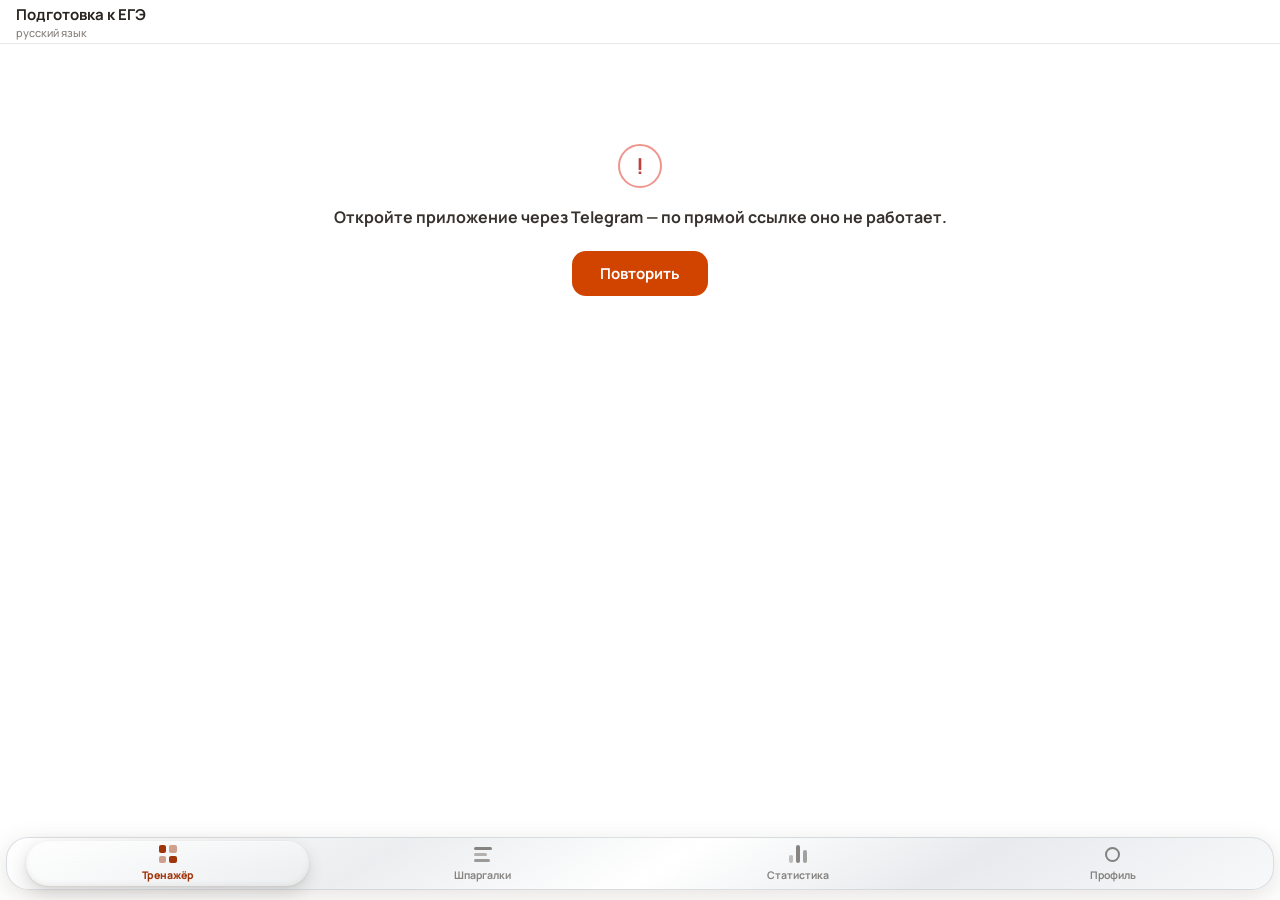
==== static/index.html @ 5a368835 "Капля: преломление картой смещения из liquid-glass Ядро из shuding/liquid-glass: на canvas считается" ====
<!DOCTYPE html>
<html lang="ru">
<head>
  <meta charset="utf-8">
  <meta name="viewport" content="width=device-width, initial-scale=1, viewport-fit=cover, maximum-scale=1, user-scalable=no">
  <meta name="color-scheme" content="light">
  <title>Тренажёр ЕГЭ</title>
  <!-- Пути к статике только абсолютные: относительные Telegram запросит от корня
       и получит 404, приложение молча не запустится (playbook 5.1). -->
  <link rel="stylesheet" href="/static/fonts/manrope.css">
  <link rel="stylesheet" href="/static/app.css">
  <!-- SDK берём у Telegram, чтобы получать обновления, но держим локальную копию:
       без него Mini App не запустится вообще (playbook 5.2 про сторонние CDN). -->
  <script src="https://telegram.org/js/telegram-web-app.js"></script>
  <script>
    if (!window.Telegram || !window.Telegram.WebApp) {
      document.write('<scr' + 'ipt src="/static/telegram-web-app.js"><\/scr' + 'ipt>');
    }
  </script>
</head>
<body>
  <!-- Сплэш — состояние по умолчанию. Экран выбирается только после ответа сервера,
       чтобы зарегистрированному пользователю не мигал не тот раздел (playbook 5.5). -->
  <div id="splash" class="splash">
    <div class="splash__dot"></div>
    <div class="splash__dot"></div>
    <div class="splash__dot"></div>
  </div>

  <div id="app" class="app" hidden>
    <header id="header" class="header">
      <button id="back" class="header__back" type="button" aria-label="Назад" hidden>←</button>
      <div class="header__titles">
        <div id="header-title" class="header__title">Подготовка к ЕГЭ</div>
        <div id="header-sub" class="header__sub">русский язык</div>
      </div>
    </header>

    <main id="screen" class="screen"></main>

    <nav id="tabbar" class="tabbar">
      <!-- Капсула активного раздела. Переезжает по --tab, а не перерисовывается:
           анимируется только transform, иначе на слабых телефонах дёргается. -->
      <!-- Внутри капли — слой преломления: на нём SVG-фильтр из app.js,
           который гнёт фон по краям капли. Отдельным слоем намеренно: где
           движок такой фильтр не поддержит, слой просто ничего не сделает,
           а размытие кромки останется. -->
      <div class="tabbar__pill" aria-hidden="true">
        <i><span class="tabbar__refract"></span></i>
      </div>
      <button class="tab" type="button" data-tab="trainer">
        <span class="tab__icon tab__icon--grid"><i></i><i></i><i></i><i></i></span>
        <span class="tab__label">Тренажёр</span>
      </button>
      <button class="tab" type="button" data-tab="cheats">
        <span class="tab__icon tab__icon--book"><i></i><i></i><i></i></span>
        <span class="tab__label">Шпаргалки</span>
      </button>
      <button class="tab" type="button" data-tab="stats">
        <span class="tab__icon tab__icon--bars"><i></i><i></i><i></i></span>
        <span class="tab__label">Статистика</span>
      </button>
      <button class="tab" type="button" data-tab="profile">
        <span class="tab__icon tab__icon--user"><i></i></span>
        <span class="tab__label">Профиль</span>
      </button>
    </nav>
  </div>

  <div id="dialog-root"></div>
  <div id="toast" class="toast" hidden></div>

  <script src="/static/app.js"></script>
</body>
</html>
---- static/fonts/manrope.css ----
@font-face {
  font-family: 'Manrope';
  font-style: normal;
  font-weight: 200 800;
  font-display: swap;
  src: url(/static/fonts/manrope-cyrillic-ext.woff2) format('woff2');
  unicode-range: U+0460-052F, U+1C80-1C8A, U+20B4, U+2DE0-2DFF, U+A640-A69F, U+FE2E-FE2F;
}
@font-face {
  font-family: 'Manrope';
  font-style: normal;
  font-weight: 200 800;
  font-display: swap;
  src: url(/static/fonts/manrope-cyrillic.woff2) format('woff2');
  unicode-range: U+0301, U+0400-045F, U+0490-0491, U+04B0-04B1, U+2116;
}
@font-face {
  font-family: 'Manrope';
  font-style: normal;
  font-weight: 200 800;
  font-display: swap;
  src: url(/static/fonts/manrope-latin-ext.woff2) format('woff2');
  unicode-range: U+0100-02BA, U+02BD-02C5, U+02C7-02CC, U+02CE-02D7, U+02DD-02FF, U+0304, U+0308, U+0329, U+1D00-1DBF, U+1E00-1E9F, U+1EF2-1EFF, U+2020, U+20A0-20AB, U+20AD-20C0, U+2113, U+2C60-2C7F, U+A720-A7FF;
}
@font-face {
  font-family: 'Manrope';
  font-style: normal;
  font-weight: 200 800;
  font-display: swap;
  src: url(/static/fonts/manrope-latin.woff2) format('woff2');
  unicode-range: U+0000-00FF, U+0131, U+0152-0153, U+02BB-02BC, U+02C6, U+02DA, U+02DC, U+0304, U+0308, U+0329, U+2000-206F, U+20AC, U+2122, U+2191, U+2193, U+2212, U+2215, U+FEFF, U+FFFD;
}
---- static/app.css ----
/* Оформление Mini App — дизайн-система продукта v1.0.

   Источник: «дизайн-система/Дизайн-система.dc.html». Правило оттуда, которое
   важнее остальных: в интерфейсе не должно быть ни одного цвета вне токенов.
   Новый цвет сначала появляется токеном во всех темах, потом в компоненте.

   Тем три: светлая, тёмная и оранжевая. Работает пока только светлая — тема
   ставилась бы атрибутом data-theme на <html>, а его никто не ставит, поэтому
   блоки [data-theme="dark"] и [data-theme="orange"] лежат готовыми и не влияют
   ни на что. Включать их — отдельная задача: понадобится переключатель в
   профиле и чтение Telegram.WebApp.colorScheme. */

:root,
[data-theme="light"] {
  --page: #fff;
  --surface: #fff;
  --surface-2: oklch(0.97 0.006 60);
  --surface-3: oklch(0.95 0.010 60);
  --border: oklch(0.90 0.008 60);
  --border-soft: oklch(0.93 0.006 60);
  --track: oklch(0.92 0.008 60);

  --ink-strong: oklch(0.22 0.010 60);
  --ink: oklch(0.26 0.010 60);
  --ink-soft: oklch(0.32 0.010 60);
  --ink-dim: oklch(0.40 0.010 60);
  --muted: oklch(0.60 0.010 60);
  --faint: oklch(0.75 0.010 60);

  --accent: oklch(0.58 0.19 41);
  --accent-on: #fff;
  --accent-ink: oklch(0.48 0.15 38);
  --accent-bg: oklch(0.97 0.03 45);
  --accent-border: oklch(0.88 0.07 45);

  --green: oklch(0.52 0.12 150);
  --green-bg: oklch(0.97 0.02 150);
  --green-border: oklch(0.72 0.09 150);
  --green-ink: oklch(0.36 0.07 150);

  --red: oklch(0.55 0.16 25);
  --red-bg: oklch(0.97 0.02 25);
  --red-border: oklch(0.76 0.11 25);
  --red-ink: oklch(0.42 0.09 25);

  --amber: oklch(0.66 0.14 75);
  --amber-bg: oklch(0.97 0.03 80);
  --amber-ink: oklch(0.46 0.10 70);

  --grad-accent: linear-gradient(155deg, oklch(0.68 0.19 55) 0%, oklch(0.56 0.20 38) 55%, oklch(0.46 0.17 30) 100%);
  --grad-spectrum: linear-gradient(100deg, oklch(0.72 0.20 45) 0%, oklch(0.65 0.24 20) 38%, oklch(0.58 0.27 345) 66%, oklch(0.52 0.29 300) 100%);
  --grad-spectrum-ring: conic-gradient(from 210deg, oklch(0.72 0.20 45), oklch(0.65 0.24 20), oklch(0.58 0.27 345), oklch(0.52 0.29 300), oklch(0.72 0.20 45));
  --chrome-panel: linear-gradient(150deg, oklch(1 0 0 / 0.70) 0%, oklch(0.88 0.008 250 / 0.45) 30%, oklch(1 0 0 / 0.78) 52%, oklch(0.84 0.012 250 / 0.40) 74%, oklch(0.97 0.004 250 / 0.65) 100%);
  --chrome-panel-border: oklch(0.82 0.010 250 / 0.55);

  --glass-bg: oklch(1 0 0 / 0.55);
  --glass-border: oklch(1 0 0 / 0.65);
  --glass-blur: blur(20px) saturate(1.6);
  --glass-hi: linear-gradient(180deg, oklch(1 0 0 / 0.75), oklch(1 0 0 / 0) 60%);

  /* Подложка плашки меню. Размытия у неё нет (оно убивает фильтр кромки у
     капсулы), поэтому читаемость держится на плотности: сквозь плашку контент
     чувствуется, но не мешает подписям. */
  --plate-veil: oklch(1 0 0 / 0.72);

  --shadow-card: 0 1px 2px oklch(0.4 0.02 60 / 0.05);
  --shadow-lift: 0 8px 28px oklch(0.35 0.03 45 / 0.12);
  --shadow-glass: 0 6px 24px oklch(0.35 0.03 45 / 0.14);
  --overlay: oklch(0.24 0.02 45 / 0.38);

  /* Кольцо этапов карточки: 8 часов -> 24 часа -> выучено. Оранжевый — путь,
     жёлтый — ожидание, зелёный — закрыто. Своих цветов у кольца нет, берёт
     семантические: рядом на телефоне похожие оттенки сливаются, поэтому этапы
     разведены и по тону, и по светлоте. Читаются из app.js. */
  --ring-track: var(--track);
  --ring-8: var(--accent);
  --ring-24: var(--amber);
  --ring-done: var(--green);

  /* Тоже читаются из app.js — там, где цвет вердикта ставится в разметке. */
  --green-strong: var(--green-ink);
  --red-strong: var(--red-ink);

  --radius-card: 18px;
  --radius: 14px;
  --radius-sm: 12px;
  --pad: 16px;

  --safe-bottom: env(safe-area-inset-bottom, 0px);
}

[data-theme="dark"] {
  --page: oklch(0.17 0.008 60);
  --surface: oklch(0.21 0.009 60);
  --surface-2: oklch(0.25 0.010 60);
  --surface-3: oklch(0.29 0.012 60);
  --border: oklch(0.33 0.012 60);
  --border-soft: oklch(0.28 0.010 60);
  --track: oklch(0.31 0.012 60);

  --ink-strong: oklch(0.98 0.004 60);
  --ink: oklch(0.94 0.005 60);
  --ink-soft: oklch(0.89 0.006 60);
  --ink-dim: oklch(0.83 0.008 60);
  --muted: oklch(0.68 0.010 60);
  --faint: oklch(0.52 0.010 60);

  --accent: oklch(0.70 0.18 48);
  --accent-on: oklch(0.20 0.05 35);
  --accent-ink: oklch(0.78 0.14 55);
  --accent-bg: oklch(0.28 0.06 40);
  --accent-border: oklch(0.42 0.10 42);

  --green: oklch(0.72 0.15 150);
  --green-bg: oklch(0.27 0.05 150);
  --green-border: oklch(0.45 0.10 150);
  --green-ink: oklch(0.85 0.11 150);

  --red: oklch(0.68 0.17 25);
  --red-bg: oklch(0.28 0.06 25);
  --red-border: oklch(0.45 0.12 25);
  --red-ink: oklch(0.86 0.09 25);

  --amber: oklch(0.78 0.14 80);
  --amber-bg: oklch(0.30 0.06 75);
  --amber-ink: oklch(0.88 0.11 80);

  --chrome-panel: linear-gradient(150deg, oklch(0.44 0.010 250 / 0.55) 0%, oklch(0.28 0.008 250 / 0.50) 30%, oklch(0.50 0.010 250 / 0.55) 52%, oklch(0.26 0.008 250 / 0.50) 74%, oklch(0.40 0.010 250 / 0.55) 100%);
  --chrome-panel-border: oklch(1 0 0 / 0.13);

  --glass-bg: oklch(0.30 0.012 60 / 0.55);
  --glass-border: oklch(1 0 0 / 0.16);
  --glass-hi: linear-gradient(180deg, oklch(1 0 0 / 0.14), oklch(1 0 0 / 0) 60%);

  --plate-veil: oklch(0.21 0.009 60 / 0.74);

  --shadow-card: 0 1px 2px oklch(0 0 0 / 0.4);
  --shadow-lift: 0 10px 32px oklch(0 0 0 / 0.5);
  --shadow-glass: 0 8px 28px oklch(0 0 0 / 0.45);
  --overlay: oklch(0.10 0.01 45 / 0.6);
}

[data-theme="orange"] {
  --page: oklch(0.55 0.20 38);
  --surface: oklch(1 0 0 / 0.13);
  --surface-2: oklch(1 0 0 / 0.09);
  --surface-3: oklch(1 0 0 / 0.18);
  --border: oklch(1 0 0 / 0.26);
  --border-soft: oklch(1 0 0 / 0.18);
  --track: oklch(1 0 0 / 0.22);

  --ink-strong: #fff;
  --ink: oklch(0.98 0.01 45);
  --ink-soft: oklch(0.96 0.015 45);
  --ink-dim: oklch(0.94 0.02 45);
  --muted: oklch(0.88 0.03 45);
  --faint: oklch(0.80 0.05 45);

  --accent: #fff;
  --accent-on: oklch(0.47 0.18 34);
  --accent-ink: #fff;
  --accent-bg: oklch(1 0 0 / 0.16);
  --accent-border: oklch(1 0 0 / 0.40);

  --green: oklch(0.90 0.14 150);
  --green-bg: oklch(0.55 0.12 150 / 0.35);
  --green-border: oklch(0.85 0.12 150 / 0.6);
  --green-ink: oklch(0.96 0.08 150);

  --red: oklch(0.94 0.06 20);
  --red-bg: oklch(0.30 0.10 25 / 0.35);
  --red-border: oklch(0.90 0.06 20 / 0.55);
  --red-ink: #fff;

  --amber: oklch(0.93 0.13 90);
  --amber-bg: oklch(0.75 0.14 85 / 0.28);
  --amber-ink: oklch(0.98 0.06 90);

  --chrome-panel: linear-gradient(150deg, oklch(1 0 0 / 0.32) 0%, oklch(1 0 0 / 0.12) 30%, oklch(1 0 0 / 0.36) 52%, oklch(1 0 0 / 0.10) 74%, oklch(1 0 0 / 0.26) 100%);
  --chrome-panel-border: oklch(1 0 0 / 0.36);

  --glass-bg: oklch(1 0 0 / 0.18);
  --glass-border: oklch(1 0 0 / 0.34);
  --glass-hi: linear-gradient(180deg, oklch(1 0 0 / 0.30), oklch(1 0 0 / 0) 60%);

  --plate-veil: oklch(0.55 0.20 38 / 0.62);

  --shadow-card: none;
  --shadow-lift: 0 14px 40px oklch(0.30 0.12 30 / 0.35);
  --shadow-glass: 0 10px 32px oklch(0.30 0.12 30 / 0.28);
  --overlay: oklch(0.30 0.12 30 / 0.5);
}

* { box-sizing: border-box; }

html, body {
  margin: 0;
  padding: 0;
  height: 100%;
  background: var(--page);
  color: var(--ink);
  font-family: Manrope, -apple-system, BlinkMacSystemFont, "SF Pro Text", system-ui, sans-serif;
  -webkit-font-smoothing: antialiased;
  -webkit-tap-highlight-color: transparent;
  overscroll-behavior-y: none;
  transition: background 0.25s ease, color 0.25s ease;
}

button {
  font: inherit;
  color: inherit;
  border: none;
  background: none;
  padding: 0;
  cursor: pointer;
}

/* Атрибут hidden проставляется из app.js — им прячутся таббар на анкете и сам
   app до ответа сервера. Без этой строки он не работает: у .app и .tabbar
   объявлен display, а авторский display перебивает [hidden] из стилей браузера. */
[hidden] { display: none !important; }

/* --- материалы --------------------------------------------------------- */
/* Стекло — плавающие слои: таббар, кнопка на цветном фоне. Не больше двух
   стеклянных слоёв на экране, и никогда под текстом задания. */
.glass {
  background: var(--glass-bg);
  backdrop-filter: var(--glass-blur);
  -webkit-backdrop-filter: var(--glass-blur);
  border: 1px solid var(--glass-border);
  box-shadow: var(--shadow-glass);
}

/* Хром-стекло — материал информационных панелей: итоги, плитки статистики.
   Только показ данных: кнопки, строки списков и поля ввода остаются плотными. */
.panel {
  background: var(--chrome-panel);
  border: 1px solid var(--chrome-panel-border);
  backdrop-filter: var(--glass-blur);
  -webkit-backdrop-filter: var(--glass-blur);
}

/* Без backdrop-filter слой становится плотным, иначе текст ляжет на прозрачное. */
@supports not (backdrop-filter: blur(1px)) {
  .glass { background: var(--surface); border-color: var(--border); }
  .panel { background: var(--surface-2); border-color: var(--border); }
}

/* Спектральный градиент по тексту. В семантике не участвует: он не может
   значить «верно», «ошибка» или «пора повторять». */
.grad-text {
  background-image: var(--grad-spectrum);
  -webkit-background-clip: text;
  background-clip: text;
  color: transparent;
}

/* --- сплэш ------------------------------------------------------------- */
.splash {
  position: fixed;
  inset: 0;
  display: flex;
  align-items: center;
  justify-content: center;
  gap: 7px;
  background: var(--page);
  z-index: 50;
}
.splash__dot {
  width: 9px;
  height: 9px;
  border-radius: 50%;
  background: var(--track);
  animation: pulse 1.1s ease-in-out infinite;
}
.splash__dot:nth-child(2) { animation-delay: 0.15s; }
.splash__dot:nth-child(3) { animation-delay: 0.3s; }

@keyframes pulse {
  0%, 100% { opacity: 0.4; transform: scale(0.85); }
  50% { opacity: 1; transform: scale(1); }
}

/* --- каркас ------------------------------------------------------------ */
.app {
  display: flex;
  flex-direction: column;
  min-height: 100%;
  height: 100%;
}

.header {
  flex: none;
  height: 44px;
  display: flex;
  align-items: center;
  gap: 12px;
  padding: 0 var(--pad);
  border-bottom: 1px solid var(--border-soft);
  background: var(--page);
}
.header__back {
  width: 30px;
  height: 30px;
  margin-left: -6px;
  display: flex;
  align-items: center;
  justify-content: center;
  font-size: 20px;
  font-weight: 500;
  line-height: 1;
  color: var(--accent-ink);
}
.header__titles { flex: 1; min-width: 0; }
.header__title {
  font-size: 15px;
  font-weight: 700;
  color: var(--ink);
  white-space: nowrap;
  overflow: hidden;
  text-overflow: ellipsis;
}
.header__sub {
  font-size: 11px;
  font-weight: 500;
  color: var(--muted);
}

.screen {
  flex: 1;
  min-height: 0;
  overflow-y: auto;
  -webkit-overflow-scrolling: touch;
  /* Под плашкой меню: она плавает поверх контента, иначе размывать ей нечего.
     Высота плашки около 55, плюс её отступ снизу и запас, чтобы последняя
     строка экрана не оказывалась прижатой к ней вплотную. */
  padding-bottom: calc(82px + var(--safe-bottom));
}
.screen::-webkit-scrollbar { width: 0; height: 0; }

.page { padding: 22px var(--pad) 28px; }

/* Таббар — отдельная плавающая плашка, а не полоса во всю ширину. Материал
   хромовый и полупрозрачный: сквозь него проезжает контент, поэтому под ним
   есть что размывать. Активный раздел отмечает не цвет иконки, а стеклянная
   капсула: при переключении она переезжает, а не появляется заново.
   Анимируем только transform — left и width на слабых телефонах дёргаются. */
.tabbar {
  position: fixed;
  left: 6px;
  right: 6px;
  bottom: calc(10px + var(--safe-bottom));
  z-index: 30;
  display: flex;
  /* Поля крошечные: капсула должна сидеть в плашке впритык, без воздуха по краям. */
  padding: 3px;
  border-radius: 22px;
  /* Хром из дизайн-системы: его собственная прозрачность и есть те самые
     «примерно 50%», отдельного токена под это заводить не нужно.
     Размытия у плашки нет намеренно: элемент с backdrop-filter создаёт
     «корень фона», и вложенный фильтр у капсулы перестаёт работать — а
     кромка капсулы держится именно на нём. */
  background-color: var(--plate-veil);
  background-image: var(--chrome-panel);
  border: 1px solid var(--chrome-panel-border);
  box-shadow: var(--shadow-glass);
  /* Капсулу таскают пальцем — браузерные жесты на плашке только мешают. */
  touch-action: none;
}
.tabbar__pill {
  position: absolute;
  top: 3px;
  bottom: 3px;
  left: 3px;
  width: calc((100% - 6px) / 4);   /* ширина плашки минус её поля, на 4 раздела */
  /* Боковые поля задают пропорцию капсулы: без них она вытягивалась в полоску
     6:3, с ними выходит около 4:3. По высоте она и так впритык к плашке. */
  padding: 0 16px;
  pointer-events: none;
  transform: translateX(calc(var(--tab, 0) * 100%));
  transition: transform 460ms cubic-bezier(0.32, 0.72, 0, 1);
}
/* Капля. Заливки почти нет намеренно: капсула должна показывать то, что под
   ней, иначе на белой странице получается просто белая плашка. Объём даёт
   светотень — яркая кромка сверху, тёмная снизу и падающая тень. */
.tabbar__pill > i {
  position: relative;
  display: block;
  width: 100%;
  height: 100%;
  border-radius: 999px;
  /* Обрезаем линзу по форме капли: смещение тянет пиксели за край, и без
     обрезки они вылезали бы наружу. */
  overflow: hidden;
  /* Ни рамки, ни белой линии по верху: контур выдавал каплю за плашку и
     особенно резал глаз, когда она вырастает. Объём держится на одной
     светотени — мягкий свет сверху, тень снизу и падающая тень. */
  background: linear-gradient(180deg, oklch(1 0 0 / 0.30) 0%, oklch(1 0 0 / 0) 60%);
  border: none;
  box-shadow:
    0 6px 16px oklch(0.35 0.03 45 / 0.18),
    0 1px 3px oklch(0.35 0.03 45 / 0.10),
    inset 0 1px 2px oklch(1 0 0 / 0.6),
    inset 0 -2px 5px oklch(0.35 0.03 45 / 0.07);
  transition: transform 240ms ease, box-shadow 240ms ease;
}

/* Палец лёг на капсулу — она вырастает и поднимается НАД подписями. Это
   принципиально: backdrop-filter размывает только то, что нарисовано за
   элементом, а иконки и надписи разделов рисуются поверх капсулы. Пока она
   лежит под ними, размывать ей нечего. */
.tabbar.is-holding .tabbar__pill {
  z-index: 2;
  /* Увеличение живёт на самой капле, а не на её стекле: так вместе с ней
     растёт и линза внутри, и содержимое линзы оказывается увеличенным —
     точка под центром капли остаётся на месте, потому что масштаб идёт
     от центра. */
  transform: translateX(calc(var(--tab, 0) * 100%)) scale(1.55);
}
.tabbar.is-holding .tabbar__pill > i {
  background: linear-gradient(180deg, oklch(1 0 0 / 0.34) 0%, oklch(1 0 0 / 0.06) 60%);
  /* Расслоение цвета по краям: тёплая подсветка с одной стороны, холодная с
     другой. Это не радуга по контуру, а дисперсия, как в стекле. */
  box-shadow:
    0 12px 26px oklch(0.35 0.03 45 / 0.22),
    inset 0 1px 2px oklch(1 0 0 / 0.7),
    inset 3px 0 5px -1px oklch(0.72 0.20 45 / 0.30),
    inset -3px 0 5px -1px oklch(0.58 0.27 300 / 0.26),
    inset 0 -3px 6px oklch(0.35 0.03 45 / 0.10);
}

/* Зеркальная кромка. Размывает не вся капля, а только её края: середина
   остаётся прозрачной и чистой, а буквы и иконки, попавшие под ободок,
   расплываются — так ведёт себя край толстого стекла.
   Маска и есть весь приём: она гасит фильтр в середине и оставляет его по
   краю. Включается только при удержании, когда капля поднята над подписями —
   иначе фильтровать ей нечего. */
.tabbar__pill > i::after {
  content: '';
  position: absolute;
  inset: 0;
  border-radius: inherit;
  opacity: 0;
  transition: opacity 200ms ease;
  pointer-events: none;
}
.tabbar.is-holding .tabbar__pill > i::after {
  opacity: 1;
  /* Дисперсия по ободку: тёплый край с одной стороны, холодный с другой.
     Раньше она жила во внутренних тенях, но линза рисуется поверх них —
     теперь тут, под той же маской, что и размытие кромки. */
  background: linear-gradient(
    90deg,
    oklch(0.72 0.20 45 / 0.28) 0%,
    transparent 26%,
    transparent 74%,
    oklch(0.58 0.27 300 / 0.24) 100%
  );
  backdrop-filter: blur(5px) saturate(1.7);
  -webkit-backdrop-filter: blur(5px) saturate(1.7);
  /* Чистая середина занимает половину капли: у́же — и размытие съедает
     подпись целиком, это было видно на рендере. */
  -webkit-mask: radial-gradient(115% 100% at 50% 50%, transparent 50%, #000 92%);
  mask: radial-gradient(115% 100% at 50% 50%, transparent 50%, #000 92%);
}

/* Пока палец ещё и едет — капсула идёт следом без анимации и слегка
   вытягивается по ходу движения. */
.tabbar.is-dragging .tabbar__pill {
  transition: none;
  transform: translateX(calc(var(--tab, 0) * 100%)) scale(1.55) scaleX(1.06);
}

/* Слой преломления. Карту смещения и SVG-фильтр для него делает app.js —
   приём взят из shuding/liquid-glass: расстояние до края капли считается
   через SDF, из него получается вектор сдвига пикселя, и feDisplacementMap
   гнёт по этой карте фон.
   Слой отдельный не случайно: в оригинале фильтр вешают прямо в
   `backdrop-filter: url(#…)`, а WebKit ссылки на SVG-фильтры там игнорирует.
   Если бы фильтр стоял в том же объявлении, что и размытие кромки, всё
   объявление стало бы недействительным и в WebKit пропало бы и размытие.
   Отдельным слоем он просто ничего не сделает там, где не поддержан. */
.tabbar__refract {
  position: absolute;
  inset: 0;
  border-radius: inherit;
  opacity: 0;
  transition: opacity 160ms ease;
  pointer-events: none;
}
.tabbar.is-holding .tabbar__refract { opacity: 1; }
.tab {
  position: relative;
  z-index: 1;
  /* Разделы всегда одной ширины: на этом держится расчёт положения капсулы. */
  flex: 1 1 0;
  min-width: 0;
  display: flex;
  flex-direction: column;
  align-items: center;
  /* Вертикальные поля делают плашку выше, а вместе с ней и капсулу: от этого
     зависит её пропорция. */
  padding: 4px 0;
  gap: 5px;
  color: var(--ink-dim);
  opacity: 0.65;
  transition: color 260ms ease, opacity 260ms ease, filter 200ms ease;
}
.tab.is-active { color: var(--accent-ink); opacity: 1; }
.tab__label { font-size: 10.5px; font-weight: 700; }
.tab.is-active .tab__label { font-weight: 800; }
.tab__icon { width: 18px; height: 18px; display: flex; }
.tab__icon i { background: currentColor; display: block; }
.tab__icon--grid { display: grid; grid-template-columns: 1fr 1fr; gap: 3px; }
.tab__icon--grid i { border-radius: 2px; }
.tab__icon--grid i:nth-child(2),
.tab__icon--grid i:nth-child(3) { opacity: 0.45; }
.tab__icon--bars { align-items: flex-end; justify-content: center; gap: 3px; }
.tab__icon--bars i { width: 4px; border-radius: 2px; }
.tab__icon--bars i:nth-child(1) { height: 45%; opacity: 0.5; }
.tab__icon--bars i:nth-child(2) { height: 100%; }
.tab__icon--bars i:nth-child(3) { height: 70%; opacity: 0.75; }
.tab__icon--user { align-items: center; justify-content: center; }
.tab__icon--user i {
  width: 15px;
  height: 15px;
  border: 2px solid currentColor;
  border-radius: 50%;
  background: none;
}

@media (prefers-reduced-motion: reduce) {
  .tabbar__pill { transition: none; }
}

/* --- типографика ------------------------------------------------------- */
.h1 { font-size: 26px; font-weight: 800; letter-spacing: -0.02em; color: var(--ink-strong); }
.h2 { font-size: 22px; font-weight: 800; letter-spacing: -0.02em; color: var(--ink-strong); line-height: 1.25; }
.h3 { font-size: 15px; font-weight: 700; color: var(--ink-soft); }
.sub { margin-top: 6px; font-size: 14px; font-weight: 500; color: var(--muted); }
.eyebrow {
  font-size: 12.5px;
  font-weight: 800;
  color: var(--muted);
  letter-spacing: 0.06em;
  text-transform: uppercase;
}
.stack { display: flex; flex-direction: column; gap: 10px; }
.mt-10 { margin-top: 10px; }
.mt-14 { margin-top: 14px; }
.mt-20 { margin-top: 20px; }
.mt-24 { margin-top: 24px; }

/* --- кнопки ------------------------------------------------------------ */
/* Primary на экране один. Ширина всегда 100%, высота от 46 px. */
.btn {
  display: block;
  width: 100%;
  padding: 15px;
  border-radius: var(--radius);
  font-size: 16px;
  font-weight: 700;
  text-align: center;
  transition: opacity 0.15s ease;
}
.btn:active { opacity: 0.75; }
.btn--primary { background: var(--accent); color: var(--accent-on); }
.btn--ghost { border: 1px solid var(--border); color: var(--ink); font-size: 15px; padding: 14px; }
.btn--quiet { color: var(--muted); font-size: 14px; font-weight: 600; padding: 12px; }
.btn--danger { border: 1px solid var(--red-border); color: var(--red-ink); font-size: 15px; padding: 14px; }
.btn[disabled] { background: var(--surface-3); border-color: transparent; color: var(--faint); cursor: default; }
.btn[disabled]:active { opacity: 1; }

/* --- карточки ---------------------------------------------------------- */
/* Тени на контентных карточках не ставим — только граница. */
.card {
  padding: 18px;
  border-radius: var(--radius-card);
  border: 1px solid var(--border);
  background: var(--surface);
  display: flex;
  align-items: center;
  gap: 14px;
  width: 100%;
  text-align: left;
}
.card__icon {
  width: 42px;
  height: 42px;
  flex: none;
  border-radius: var(--radius-sm);
  background: var(--surface-3);
  display: flex;
  align-items: center;
  justify-content: center;
}
.card__icon--doc i {
  width: 16px;
  height: 20px;
  border: 2px solid var(--accent-ink);
  border-radius: 3px;
  display: block;
}
/* align-items наследуется от .card__icon и в grid означает «не растягивать»:
   без stretch у клеток нулевая высота и иконка не видна вовсе. */
.card__icon--grid {
  display: grid;
  grid-template-columns: 1fr 1fr;
  align-items: stretch;
  gap: 3px;
  padding: 11px;
}
.card__icon--grid i { border-radius: 1px; background: var(--faint); }
.card__icon--grid i:nth-child(1),
.card__icon--grid i:nth-child(4) { background: var(--accent-ink); }
.card__body { flex: 1; min-width: 0; }
.card__title { font-size: 16px; font-weight: 700; color: var(--ink); }
.card__note { margin-top: 3px; font-size: 13px; font-weight: 500; color: var(--muted); }
.card__chevron { color: var(--faint); font-size: 18px; }

.resume {
  margin-top: 20px;
  padding: 16px;
  border-radius: var(--radius-card);
  background: var(--accent-bg);
  border: 1px solid var(--accent-border);
}
.resume__label {
  font-size: 12.5px;
  font-weight: 800;
  color: var(--accent-ink);
  text-transform: uppercase;
  letter-spacing: 0.06em;
}
.resume__title { margin-top: 8px; font-size: 15px; font-weight: 600; color: var(--ink); }

/* --- прогресс ---------------------------------------------------------- */
.bar {
  height: 5px;
  border-radius: 3px;
  background: var(--track);
  overflow: hidden;
}
.bar--thick { height: 8px; border-radius: 4px; }
.bar__fill {
  height: 100%;
  border-radius: 3px;
  background: var(--accent);
  transition: width 0.3s ease;
}

/* --- список заданий ---------------------------------------------------- */
.task-row {
  padding: 14px;
  border-radius: var(--radius);
  border: 1px solid var(--border-soft);
  background: var(--surface);
  display: flex;
  align-items: center;
  gap: 13px;
  width: 100%;
  text-align: left;
}
.task-row[disabled] { opacity: 0.55; }
.task-row__num {
  width: 38px;
  height: 38px;
  flex: none;
  border-radius: var(--radius-sm);
  background: var(--surface-3);
  display: flex;
  align-items: center;
  justify-content: center;
  font-size: 14px;
  font-weight: 800;
  color: var(--accent-ink);
}
.task-row__body { flex: 1; min-width: 0; }
.task-row__title { font-size: 14.5px; font-weight: 700; color: var(--ink); line-height: 1.3; }
.task-row__desc { margin-top: 2px; font-size: 12.5px; font-weight: 500; color: var(--muted); line-height: 1.35; }
.task-row__count { font-size: 12px; font-weight: 700; color: var(--faint); }

/* --- выбор количества -------------------------------------------------- */
.count-grid { margin-top: 14px; display: grid; grid-template-columns: 1fr 1fr; gap: 10px; }
.count {
  padding: 22px 0;
  border-radius: var(--radius);
  border: 1px solid var(--border);
  background: var(--surface);
  text-align: center;
}
.count[disabled] { opacity: 0.45; }
.count__value { font-size: 26px; font-weight: 800; letter-spacing: -0.02em; color: var(--ink-strong); }
.count__word { margin-top: 2px; font-size: 12px; font-weight: 600; color: var(--muted); }

/* --- вопрос ------------------------------------------------------------ */
.q-head { display: flex; align-items: baseline; justify-content: space-between; }
.q-label { font-size: 14px; font-weight: 700; color: var(--ink-dim); }
.q-done { font-size: 13px; font-weight: 700; color: var(--muted); }
/* Текст для чтения — на плотной поверхности, не на стекле. */
.q-passage {
  margin-top: 18px;
  padding: 14px;
  border-radius: var(--radius);
  background: var(--surface-2);
  font-size: 15px;
  font-weight: 500;
  line-height: 1.5;
  color: var(--ink-dim);
  white-space: pre-line;
}
.q-text {
  margin-top: 22px;
  font-size: 17px;
  font-weight: 600;
  line-height: 1.45;
  color: var(--ink-strong);
  white-space: pre-line;
}
.q-hint { margin-top: 8px; font-size: 13px; font-weight: 600; color: var(--muted); }

.options { margin-top: 18px; display: flex; flex-direction: column; gap: 9px; }
.option {
  padding: 15px 14px;
  border-radius: var(--radius);
  border: 1.5px solid var(--border);
  background: var(--surface);
  display: flex;
  align-items: center;
  gap: 12px;
  width: 100%;
  text-align: left;
}
.option__mark {
  width: 20px;
  height: 20px;
  flex: none;
  border-radius: 50%;
  border: 1.5px solid var(--faint);
  background: var(--surface);
  display: flex;
  align-items: center;
  justify-content: center;
  color: var(--accent-on);
  font-size: 11px;
  font-weight: 800;
}
.option--multi .option__mark { border-radius: 6px; }
.option__letter {
  font-size: 13px;
  font-weight: 800;
  color: var(--muted);
  flex: none;
  min-width: 14px;
}
.option__text { flex: 1; font-size: 15.5px; font-weight: 600; color: var(--ink); line-height: 1.35; }

.option.is-picked { border-color: var(--accent); background: var(--accent-bg); }
.option.is-picked .option__mark { background: var(--accent); border-color: var(--accent); }

.option.is-correct { border-color: var(--green-border); background: var(--green-bg); }
.option.is-correct .option__text,
.option.is-correct .option__letter { color: var(--green-ink); }
.option.is-correct .option__mark { background: var(--green); border-color: var(--green); color: #fff; }

.option.is-wrong { border-color: var(--red-border); background: var(--red-bg); }
.option.is-wrong .option__text,
.option.is-wrong .option__letter { color: var(--red-ink); }
.option.is-wrong .option__mark { background: var(--red); border-color: var(--red); color: #fff; }

.verdict { margin-top: 18px; padding: 14px 16px; border-radius: var(--radius); }
.verdict--ok { background: var(--green-bg); }
.verdict--no { background: var(--red-bg); }
.verdict__title { font-size: 15px; font-weight: 800; }
.verdict--ok .verdict__title { color: var(--green-ink); }
.verdict--no .verdict__title { color: var(--red-ink); }
.verdict__note { margin-top: 5px; font-size: 14px; font-weight: 600; color: var(--ink-dim); }

/* --- результат --------------------------------------------------------- */
/* Обложка итога — единственное место оранжевого градиента в тренировке:
   он отмечает событие, а не поверхность. */
.result-cover {
  margin: 4px calc(var(--pad) * -1) 0;
  padding: 26px var(--pad);
  background: var(--grad-accent);
  display: flex;
  flex-direction: column;
  align-items: center;
  gap: 6px;
  text-align: center;
}
.result-cover__label {
  font-size: 12.5px;
  font-weight: 800;
  letter-spacing: 0.08em;
  text-transform: uppercase;
  color: oklch(1 0 0 / 0.8);
}
.result-cover__value {
  font-size: 52px;
  font-weight: 800;
  letter-spacing: -0.03em;
  line-height: 1.05;
  color: #fff;
}
.result-cover__note { font-size: 14px; font-weight: 700; color: oklch(1 0 0 / 0.85); }

.result-score {
  margin: 20px auto 0;
  font-size: 52px;
  font-weight: 800;
  letter-spacing: -0.03em;
  color: var(--accent);
  text-align: center;
}
.tiles { margin-top: 20px; display: grid; grid-template-columns: repeat(3, 1fr); gap: 10px; }
.tile {
  padding: 14px 8px;
  border-radius: var(--radius);
  background: var(--chrome-panel);
  border: 1px solid var(--chrome-panel-border);
  backdrop-filter: var(--glass-blur);
  -webkit-backdrop-filter: var(--glass-blur);
  text-align: center;
}
.tile__value { font-size: 20px; font-weight: 800; letter-spacing: -0.02em; color: var(--ink-strong); }
.tile__label { margin-top: 2px; font-size: 11.5px; font-weight: 600; color: var(--muted); }
/* Семантику хром не перебивает: у зелёных и красных плиток остаётся свой фон. */
.tile--green { background: var(--green-bg); border-color: var(--green-border); backdrop-filter: none; -webkit-backdrop-filter: none; }
.tile--green .tile__value,
.tile--green .tile__label { color: var(--green-ink); }
.tile--red { background: var(--red-bg); border-color: var(--red-border); backdrop-filter: none; -webkit-backdrop-filter: none; }
.tile--red .tile__value,
.tile--red .tile__label { color: var(--red-ink); }
@supports not (backdrop-filter: blur(1px)) {
  .tile { background: var(--surface-2); border-color: var(--border); }
}

.mistake-row {
  padding: 13px 14px;
  border-radius: var(--radius);
  border: 1px solid var(--border-soft);
  background: var(--surface);
  display: flex;
  align-items: center;
  gap: 10px;
  width: 100%;
  text-align: left;
}
.mistake-row__mark { font-size: 14px; font-weight: 800; color: var(--red); }
.mistake-row__mark--ok { color: var(--green); }
.mistake-row__label {
  flex: 1;
  min-width: 0;
  font-size: 14px;
  font-weight: 600;
  color: var(--ink-dim);
  white-space: nowrap;
  overflow: hidden;
  text-overflow: ellipsis;
}
.mistake-row__chevron { color: var(--faint); font-size: 16px; }

/* Заливки у обычной подсказки нет намеренно: цветными остаются только те,
   у которых есть смысл — зелёная «всё верно» и жёлтая «мало данных». */
.banner {
  margin-top: 24px;
  padding: 18px;
  border-radius: var(--radius);
  font-size: 14px;
  font-weight: 600;
  color: var(--ink-dim);
  line-height: 1.45;
  text-align: center;
}
.banner--green { background: var(--green-bg); color: var(--green-ink); }
.banner--amber { background: var(--amber-bg); color: var(--amber-ink); text-align: left; }
/* Вторая строка подсказки: цифры под текстом — сколько готово и сколько ждать. */
.banner__note { margin-top: 6px; font-size: 12.5px; font-weight: 700; color: var(--muted); }

.answer-line {
  padding: 13px 14px;
  border-radius: var(--radius);
  font-size: 14px;
  font-weight: 600;
}
.answer-line--yours { background: var(--red-bg); color: var(--red-ink); }
.answer-line--correct { background: var(--green-bg); color: var(--green-ink); }

.review-option {
  padding: 13px 14px;
  border-radius: var(--radius);
  border: 1.5px solid var(--border-soft);
  background: var(--surface);
  display: flex;
  align-items: center;
  gap: 10px;
}
.review-option__text { flex: 1; font-size: 15px; font-weight: 600; color: var(--ink-dim); }
.review-option__tag { font-size: 11.5px; font-weight: 700; }
.review-option.is-correct { border-color: var(--green-border); background: var(--green-bg); }
.review-option.is-correct .review-option__text { color: var(--green-ink); }
.review-option.is-correct .review-option__tag { color: var(--green); }
.review-option.is-yours { border-color: var(--red-border); background: var(--red-bg); }
.review-option.is-yours .review-option__text { color: var(--red-ink); }
.review-option.is-yours .review-option__tag { color: var(--red); }

/* --- полный вариант ---------------------------------------------------- */
.timer-bar {
  position: sticky;
  top: 0;
  z-index: 5;
  margin: 0 calc(var(--pad) * -1);
  padding: 10px var(--pad);
  background: var(--glass-bg);
  backdrop-filter: var(--glass-blur);
  -webkit-backdrop-filter: var(--glass-blur);
  border-bottom: 1px solid var(--border-soft);
  display: flex;
  align-items: center;
  gap: 12px;
}
@supports not (backdrop-filter: blur(1px)) {
  .timer-bar { background: var(--page); }
}
.timer {
  font-size: 20px;
  font-weight: 800;
  font-variant-numeric: tabular-nums;
  letter-spacing: -0.01em;
  color: var(--ink-strong);
}
.timer.is-low { color: var(--red); }
.timer.is-paused { color: var(--muted); }
.timer-bar__spacer { flex: 1; }
.timer-btn {
  padding: 7px 13px;
  border-radius: 999px;
  border: 1px solid var(--border);
  font-size: 12.5px;
  font-weight: 700;
  color: var(--ink);
}

.nav-grid {
  margin-top: 12px;
  display: grid;
  grid-template-columns: repeat(7, 1fr);
  gap: 6px;
}
.nav-cell {
  aspect-ratio: 1;
  border-radius: var(--radius-sm);
  border: 1px solid var(--border);
  background: var(--surface);
  font-size: 13px;
  font-weight: 700;
  color: var(--muted);
  display: flex;
  align-items: center;
  justify-content: center;
}
.nav-cell.is-answered {
  background: var(--green-bg);
  border-color: var(--green-border);
  color: var(--green-ink);
}
.nav-cell.is-current {
  border-color: var(--accent);
  border-width: 2px;
  color: var(--accent-ink);
}
.nav-cell.is-correct { background: var(--green-bg); border-color: var(--green-border); color: var(--green-ink); }
.nav-cell.is-wrong { background: var(--red-bg); border-color: var(--red-border); color: var(--red-ink); }

.score-grid { margin-top: 20px; display: grid; grid-template-columns: 1fr 1fr; gap: 10px; }
.score-card {
  padding: 16px;
  border-radius: var(--radius);
  background: var(--chrome-panel);
  border: 1px solid var(--chrome-panel-border);
  backdrop-filter: var(--glass-blur);
  -webkit-backdrop-filter: var(--glass-blur);
  text-align: center;
}
.score-card--accent {
  background: var(--accent-bg);
  border-color: var(--accent-border);
  backdrop-filter: none;
  -webkit-backdrop-filter: none;
}
.score-card__value { font-size: 28px; font-weight: 800; letter-spacing: -0.02em; color: var(--ink-strong); }
.score-card--accent .score-card__value { color: var(--accent-ink); }
.score-card__label { margin-top: 3px; font-size: 12px; font-weight: 600; color: var(--muted); }
.score-card--accent .score-card__label { color: var(--accent-ink); }
@supports not (backdrop-filter: blur(1px)) {
  .score-card { background: var(--surface-2); border-color: var(--border); }
}

/* --- статистика -------------------------------------------------------- */
.filter {
  margin-top: 16px;
  padding: 14px;
  border-radius: var(--radius-card);
  border: 1px solid var(--border-soft);
  background: var(--surface);
}
.filter__grid { margin-top: 10px; display: grid; grid-template-columns: 1fr 1fr; gap: 10px; }
.filter__label { font-size: 11.5px; font-weight: 600; color: var(--muted); margin-bottom: 4px; }
.filter__input {
  width: 100%;
  padding: 10px;
  border-radius: var(--radius-sm);
  border: 1px solid var(--border);
  font-family: inherit;
  font-size: 14px;
  font-weight: 600;
  color: var(--ink);
  background: var(--surface);
}
.chips { margin-top: 10px; display: flex; gap: 6px; flex-wrap: wrap; }
.chip {
  padding: 7px 12px;
  border-radius: 999px;
  border: 1px solid var(--border);
  background: var(--surface);
  font-size: 12.5px;
  font-weight: 700;
  color: var(--muted);
}
.chip.is-active { border-color: var(--accent); background: var(--accent-bg); color: var(--accent-ink); }

.summary {
  margin-top: 14px;
  padding: 18px;
  border-radius: var(--radius-card);
  background: var(--chrome-panel);
  border: 1px solid var(--chrome-panel-border);
  backdrop-filter: var(--glass-blur);
  -webkit-backdrop-filter: var(--glass-blur);
}
@supports not (backdrop-filter: blur(1px)) {
  .summary { background: var(--surface-2); border-color: var(--border); }
}
.summary__row { display: flex; align-items: flex-end; justify-content: space-between; }
.summary__value {
  margin-top: 4px;
  font-size: 40px;
  font-weight: 800;
  letter-spacing: -0.03em;
  color: var(--ink-strong);
  line-height: 1;
}
.summary__side { text-align: right; font-size: 13px; font-weight: 600; color: var(--muted); line-height: 1.6; }
.summary__side .is-green { color: var(--green); }
.summary__side .is-red { color: var(--red); }

.stat-row { padding: 13px 14px; border-radius: var(--radius); border: 1px solid var(--border-soft); background: var(--surface); }
.stat-row__head { display: flex; align-items: baseline; gap: 8px; }
.stat-row__num { font-size: 13.5px; font-weight: 800; color: var(--ink-dim); }
.stat-row__title {
  flex: 1;
  min-width: 0;
  font-size: 13px;
  font-weight: 600;
  color: var(--ink-dim);
  white-space: nowrap;
  overflow: hidden;
  text-overflow: ellipsis;
}
.stat-row__acc { font-size: 13.5px; font-weight: 800; }
.stat-row__detail { margin-top: 7px; font-size: 12px; font-weight: 600; color: var(--muted); }

.history-row { padding: 14px; border-radius: var(--radius); border: 1px solid var(--border-soft); background: var(--surface); width: 100%; text-align: left; }
.history-row__head { display: flex; align-items: baseline; justify-content: space-between; }
.history-row__title { font-size: 14.5px; font-weight: 700; color: var(--ink); }
.history-row__score { font-size: 15px; font-weight: 800; color: var(--accent-ink); }
.history-row__meta { margin-top: 6px; display: flex; gap: 14px; font-size: 12.5px; font-weight: 600; color: var(--muted); }

/* --- профиль ----------------------------------------------------------- */
.profile-head { display: flex; align-items: center; gap: 14px; }
/* Единственное место спектрального градиента в приложении: кольцо аватара.
   В семантике он не участвует, поэтому больше ему тут заняться нечем. */
.avatar {
  width: 62px;
  height: 62px;
  flex: none;
  border-radius: 50%;
  background: var(--grad-spectrum-ring);
  padding: 2px;
  display: flex;
  align-items: center;
  justify-content: center;
}
.avatar::before {
  content: attr(data-initial);
  width: 100%;
  height: 100%;
  border-radius: 50%;
  background: var(--surface);
  display: flex;
  align-items: center;
  justify-content: center;
  font-size: 24px;
  font-weight: 800;
  letter-spacing: -0.02em;
  color: var(--ink-strong);
}
.profile-name { font-size: 22px; font-weight: 800; letter-spacing: -0.02em; color: var(--ink-strong); }
.profile-username { margin-top: 2px; font-size: 14px; font-weight: 600; color: var(--muted); }

.rows {
  margin-top: 22px;
  padding: 16px;
  border-radius: var(--radius-card);
  border: 1px solid var(--border-soft);
  background: var(--surface);
  display: flex;
  flex-direction: column;
  gap: 12px;
}
.row { display: flex; justify-content: space-between; font-size: 14px; font-weight: 600; }
.row__key { color: var(--muted); }
.row__value { color: var(--ink); font-weight: 700; }
.row__divider { height: 1px; background: var(--border-soft); }

/* --- карточки ----------------------------------------------------------- */
.card__icon--cards { position: relative; }
.card__icon--cards i {
  position: absolute;
  width: 13px;
  height: 17px;
  border-radius: 3px;
  border: 1.5px solid var(--accent-ink);
  background: none;
}
.card__icon--cards i:nth-child(1) { left: 2px; top: 3px; transform: rotate(-8deg); opacity: 0.45; }
.card__icon--cards i:nth-child(2) { left: 7px; top: 2px; }

.deck-bar { margin-top: 20px; height: 8px; border-radius: 4px; background: var(--track); overflow: hidden; }
.deck-bar__fill { height: 100%; border-radius: 4px; background: var(--accent); transition: width 0.3s ease; }

.deck-stats { margin-top: 12px; display: grid; grid-template-columns: repeat(3, 1fr); gap: 10px; }
.deck-stat {
  padding: 12px 8px;
  border-radius: var(--radius);
  background: var(--chrome-panel);
  border: 1px solid var(--chrome-panel-border);
  backdrop-filter: var(--glass-blur);
  -webkit-backdrop-filter: var(--glass-blur);
  text-align: center;
}
@supports not (backdrop-filter: blur(1px)) {
  .deck-stat { background: var(--surface-2); border-color: var(--border); }
}
.deck-stat__value { font-size: 20px; font-weight: 800; color: var(--ink-strong); letter-spacing: -0.02em; }
.deck-stat__label { margin-top: 2px; font-size: 11.5px; font-weight: 600; color: var(--muted); }

.card-top { display: flex; align-items: baseline; justify-content: space-between; }
/* Круг добивки в «Повторить»: слова, которые не дались, идут по второму разу. */
.card-round {
  margin-top: 12px;
  text-align: center;
  font-size: 12.5px;
  font-weight: 700;
  color: var(--amber-ink);
}
.card-top__count { font-size: 13px; font-weight: 800; color: var(--accent-ink); }
.card-top__group { font-size: 12.5px; font-weight: 600; color: var(--muted); }

/* Сама карточка со словом. Высота фиксированная: при перевороте ничего не
   прыгает, и кнопки остаются под пальцем на том же месте. */
.flashcard {
  margin-top: 16px;
  min-height: 210px;
  padding: 24px 18px;
  border-radius: 20px;
  border: 1px solid var(--border-soft);
  background: var(--surface);
  display: flex;
  flex-direction: column;
  align-items: center;
  justify-content: center;
  text-align: center;
}
.flashcard.is-open { border-color: var(--accent); background: var(--accent-bg); }
.card-word {
  font-size: 32px;
  font-weight: 800;
  letter-spacing: -0.02em;
  color: var(--ink-strong);
  line-height: 1.2;
  word-break: break-word;
}
.card-word--quiet { color: var(--ink-dim); font-weight: 700; }
.card-word__stress { color: var(--accent); }
.card-hint { margin-top: 14px; font-size: 13.5px; font-weight: 600; color: var(--muted); line-height: 1.5; }
.card-tip { margin-top: 16px; font-size: 12.5px; font-weight: 600; color: var(--faint); }

.card-actions { margin-top: 24px; display: grid; grid-template-columns: 1fr 1fr; gap: 10px; }

/* Карточка паронимов: слов на лице два-три, поэтому мельче, чем одно слово
   с ударением, иначе тройка не влезает в строку. */
.par-words {
  font-size: 23px;
  font-weight: 800;
  letter-spacing: -0.02em;
  color: var(--ink-strong);
  line-height: 1.25;
  word-break: break-word;
}
.par-meanings { margin-top: 16px; display: flex; flex-direction: column; gap: 8px; text-align: left; }
.par-meaning { font-size: 13.5px; font-weight: 600; color: var(--ink-dim); line-height: 1.5; }
.par-meaning__word { font-weight: 800; color: var(--accent-ink); }

/* Полоска прогресса в меню колод — тоньше и без верхнего отступа. */
.deck-bar--slim { margin-top: 10px; height: 5px; }

/* Списки слов — слабые и выученные. Ударная буква выделена тем же цветом, что и
   на карточке: список читают как шпаргалку, а не как отчёт. */
.word-list { margin-top: 16px; display: flex; flex-direction: column; gap: 6px; }
.word-row {
  display: flex;
  align-items: center;
  gap: 10px;
  padding: 12px 14px;
  border-radius: var(--radius);
  border: 1px solid var(--border-soft);
  background: var(--surface);
}
.word-row__body { flex: 1; min-width: 0; }
.word-row__word {
  font-size: 17px;
  font-weight: 800;
  letter-spacing: -0.01em;
  color: var(--ink-strong);
  word-break: break-word;
}
.word-row__side { display: flex; align-items: center; gap: 8px; flex-shrink: 0; }

/* Плашка у созревшего слова. Раньше была синей, чтобы не спорить с зелёным
   «выучено». Синего в системе нет, поэтому теперь акцент: оранжевый здесь
   значит «действие», а не «этап». */
.ready-badge {
  padding: 4px 8px;
  border-radius: 999px;
  background: var(--accent);
  color: var(--accent-on);
  font-size: 10.5px;
  font-weight: 800;
  white-space: nowrap;
}

/* Кольцо из трёх сегментов: сколько этапов слово прошло. Сама заливка —
   conic-gradient из JS, здесь только размеры и дырка посередине. */
.ring {
  position: relative;
  width: 42px;
  height: 42px;
  border-radius: 50%;
  flex-shrink: 0;
  display: grid;
  place-items: center;
}
.ring::after {
  content: '';
  position: absolute;
  inset: 5px;
  border-radius: 50%;
  background: var(--surface);
}
.ring__label {
  position: relative;
  z-index: 1;
  font-size: 11px;
  font-weight: 800;
  letter-spacing: -0.03em;
  color: var(--ink);
}

.tiles--two { grid-template-columns: 1fr 1fr; }

/* --- шпаргалки ---------------------------------------------------------- */
.tab__icon--book { flex-direction: column; justify-content: center; gap: 3px; }
.tab__icon--book i { height: 3px; border-radius: 2px; }
.tab__icon--book i:nth-child(1) { width: 100%; }
.tab__icon--book i:nth-child(2) { width: 75%; opacity: 0.6; }
.tab__icon--book i:nth-child(3) { width: 90%; opacity: 0.8; }

.sheet-row {
  display: flex;
  align-items: center;
  gap: 12px;
  width: 100%;
  padding: 13px 14px;
  border-radius: var(--radius);
  border: 1px solid var(--border-soft);
  background: var(--surface);
  text-align: left;
}
.sheet-row.is-empty { opacity: 0.6; }
.sheet-row__num { flex: none; font-size: 13px; font-weight: 800; color: var(--accent-ink); min-width: 32px; }
.sheet-row__body { flex: 1; min-width: 0; }
.sheet-row__title {
  font-size: 14px;
  font-weight: 700;
  color: var(--ink);
  white-space: nowrap;
  overflow: hidden;
  text-overflow: ellipsis;
}
.sheet-row__sub {
  margin-top: 2px;
  font-size: 12px;
  font-weight: 600;
  color: var(--muted);
  white-space: nowrap;
  overflow: hidden;
  text-overflow: ellipsis;
}
.sheet-row__mark { flex: none; font-size: 12px; font-weight: 700; color: var(--muted); }

/* Разметка самой шпаргалки: заголовки, списки, заметки. */
.md { font-size: 14.5px; line-height: 1.6; color: var(--ink-dim); }
.md-h2 {
  margin-top: 22px;
  font-size: 16px;
  font-weight: 800;
  letter-spacing: -0.01em;
  color: var(--ink-strong);
}
.md-h2:first-child { margin-top: 0; }
.md-h3 { margin-top: 16px; font-size: 14.5px; font-weight: 700; color: var(--ink-soft); }
.md-p { margin-top: 10px; }
.md-list { margin: 10px 0 0; padding-left: 20px; display: flex; flex-direction: column; gap: 6px; }
.md-list__item { padding-left: 2px; }
.md-list__item::marker { color: var(--muted); font-weight: 700; }
.md b { color: var(--ink-strong); font-weight: 800; }
.md-note {
  margin-top: 12px;
  padding: 12px 14px;
  border-radius: var(--radius-sm);
  border-left: 3px solid var(--accent);
  background: var(--surface-2);
  font-size: 14px;
}

/* --- анкета ученика ----------------------------------------------------- */
.onb-steps { display: flex; gap: 6px; }
.onb-step {
  flex: 1;
  padding-top: 8px;
  border-top: 2px solid var(--border);
  font-size: 11px;
  font-weight: 700;
  color: var(--muted);
  text-align: center;
}
.onb-step.is-done { border-top-color: var(--accent); color: var(--muted); }
.onb-step.is-active { border-top-color: var(--accent); color: var(--accent-ink); }
.onb-body { margin-top: 22px; }

.pick-grid { margin-top: 16px; display: grid; grid-template-columns: repeat(3, 1fr); gap: 10px; }
.pick {
  padding: 14px 8px;
  border-radius: var(--radius);
  border: 1px solid var(--border);
  background: var(--surface);
  text-align: center;
}
.pick.is-active { border-color: var(--accent); background: var(--accent-bg); }
.pick__value { font-size: 22px; font-weight: 800; color: var(--ink-strong); letter-spacing: -0.02em; }
.pick.is-active .pick__value { color: var(--accent-ink); }
.pick__label { margin-top: 2px; font-size: 11.5px; font-weight: 600; color: var(--muted); }

.pick-list { margin-top: 16px; display: flex; flex-direction: column; gap: 10px; }
.pick-item {
  display: flex;
  align-items: center;
  gap: 12px;
  width: 100%;
  padding: 14px;
  border-radius: var(--radius);
  border: 1px solid var(--border);
  background: var(--surface);
  text-align: left;
}
.pick-item.is-active { border-color: var(--accent); background: var(--accent-bg); }
.pick-item__mark {
  width: 22px;
  height: 22px;
  flex: none;
  border-radius: 7px;
  border: 1px solid var(--border);
  display: flex;
  align-items: center;
  justify-content: center;
  font-size: 12px;
  font-weight: 800;
  color: var(--accent-on);
}
.pick-item.is-active .pick-item__mark { background: var(--accent); border-color: var(--accent); }
.pick-item__body { min-width: 0; }
.pick-item__title { font-size: 14.5px; font-weight: 700; color: var(--ink); }
.pick-item__note { margin-top: 2px; font-size: 12px; font-weight: 600; color: var(--muted); }

.row--stack { flex-direction: column; align-items: flex-start; gap: 8px; }
.exam-list { display: flex; flex-wrap: wrap; gap: 6px; }
.exam {
  padding: 5px 10px;
  border-radius: 999px;
  background: var(--surface-3);
  font-size: 12.5px;
  font-weight: 700;
  color: var(--ink-dim);
}

/* --- пустые состояния и ошибки ----------------------------------------- */
.empty { margin-top: 40px; text-align: center; padding: 0 20px; }
.empty__icon {
  width: 52px;
  height: 52px;
  margin: 0 auto;
  border-radius: var(--radius-sm);
  background: var(--surface-3);
  display: flex;
  align-items: flex-end;
  justify-content: center;
  gap: 4px;
  padding: 12px;
}
.empty__icon i { width: 6px; background: var(--faint); border-radius: 2px; }
.empty__icon i:nth-child(1) { height: 40%; }
.empty__icon i:nth-child(2) { height: 70%; }
.empty__icon i:nth-child(3) { height: 55%; }
.empty__title { margin-top: 16px; font-size: 16px; font-weight: 700; color: var(--ink-soft); }
.empty__note { margin-top: 6px; font-size: 14px; font-weight: 500; color: var(--muted); line-height: 1.45; }
.empty__action {
  margin-top: 20px;
  display: inline-block;
  padding: 12px 24px;
  border-radius: var(--radius);
  background: var(--accent);
  color: var(--accent-on);
  font-size: 15px;
  font-weight: 700;
}

.error { padding: 100px 32px; text-align: center; }
.error__icon {
  width: 44px;
  height: 44px;
  margin: 0 auto 18px;
  border-radius: 50%;
  border: 2px solid var(--red-border);
  color: var(--red);
  display: flex;
  align-items: center;
  justify-content: center;
  font-size: 22px;
  font-weight: 700;
}
.error__text { font-size: 16px; font-weight: 700; color: var(--ink-soft); line-height: 1.45; }
.error__action {
  margin-top: 22px;
  display: inline-block;
  padding: 12px 28px;
  border-radius: var(--radius);
  background: var(--accent);
  color: var(--accent-on);
  font-size: 15px;
  font-weight: 700;
}

.skeleton { padding: 22px var(--pad); display: flex; flex-direction: column; gap: 12px; }
.skeleton div { border-radius: var(--radius-card); background: var(--surface-2); animation: pulse 1.4s ease-in-out infinite; }
.skeleton div:nth-child(1) { height: 92px; }
.skeleton div:nth-child(2) { height: 64px; animation-delay: 0.15s; }
.skeleton div:nth-child(3) { height: 64px; animation-delay: 0.3s; }

/* --- диалог ------------------------------------------------------------ */
.overlay {
  position: fixed;
  inset: 0;
  z-index: 40;
  background: var(--overlay);
  display: flex;
  align-items: flex-end;
  justify-content: center;
  padding: 16px;
  padding-bottom: calc(16px + var(--safe-bottom));
  animation: fade 0.16s ease;
}
@keyframes fade { from { opacity: 0; } to { opacity: 1; } }

.dialog {
  width: 100%;
  max-width: 420px;
  background: var(--surface);
  border-radius: 22px;
  padding: 22px 20px 18px;
  box-shadow: var(--shadow-lift);
  animation: rise 0.2s cubic-bezier(0.2, 0.8, 0.3, 1);
}
@keyframes rise { from { transform: translateY(16px); opacity: 0; } to { transform: none; opacity: 1; } }

.dialog__title { font-size: 18px; font-weight: 800; color: var(--ink-strong); }
.dialog__text { margin-top: 10px; font-size: 14.5px; font-weight: 500; line-height: 1.5; color: var(--ink-dim); }
.dialog__actions { margin-top: 20px; display: flex; flex-direction: column; gap: 10px; }

/* --- тост -------------------------------------------------------------- */
/* Цвета инвертированы намеренно: тост должен спорить с фоном страницы,
   поэтому берёт --ink-strong как заливку и --page как текст. */
.toast {
  position: fixed;
  left: 16px;
  right: 16px;
  bottom: calc(84px + var(--safe-bottom));
  z-index: 60;
  padding: 13px 16px;
  border-radius: var(--radius);
  background: var(--ink-strong);
  color: var(--page);
  font-size: 14px;
  font-weight: 600;
  line-height: 1.4;
  text-align: center;
  box-shadow: var(--shadow-lift);
  animation: rise 0.2s ease;
}

/* --- ввод ответа: задания без вариантов (open, digits) ----------------- */
.answer-input {
  margin-top: 18px;
  width: 100%;
  padding: 16px;
  border-radius: var(--radius);
  border: 1.5px solid var(--border);
  background: var(--surface);
  font-family: inherit;
  font-size: 18px;
  font-weight: 700;
  color: var(--ink);
  text-align: center;
  letter-spacing: 0.01em;
}
.answer-input::placeholder { font-weight: 500; color: var(--faint); letter-spacing: 0; }
.answer-input:focus { outline: none; border-color: var(--accent); background: var(--accent-bg); }
.answer-input[readonly] { background: var(--surface-2); }
.answer-input.is-correct { border-color: var(--green-border); background: var(--green-bg); color: var(--green-ink); }
.answer-input.is-wrong { border-color: var(--red-border); background: var(--red-bg); color: var(--red-ink); }
.answer-hint { margin-top: 8px; font-size: 12.5px; font-weight: 600; color: var(--muted); text-align: center; }

/* --- соответствие (match) ---------------------------------------------- */
.match-list { margin-top: 18px; display: flex; flex-direction: column; gap: 10px; }
.match-row {
  padding: 13px 14px;
  border-radius: var(--radius);
  border: 1.5px solid var(--border);
  background: var(--surface);
}
.match-row.is-correct { border-color: var(--green-border); background: var(--green-bg); }
.match-row.is-wrong { border-color: var(--red-border); background: var(--red-bg); }
.match-row__head { display: flex; align-items: baseline; gap: 8px; }
.match-row__letter {
  font-size: 14px;
  font-weight: 800;
  color: var(--accent-ink);
  flex: none;
  min-width: 18px;
}
.match-row__text { flex: 1; font-size: 14.5px; font-weight: 600; color: var(--ink); line-height: 1.35; }
.match-row__picks {
  margin-top: 10px;
  display: grid;
  grid-template-columns: repeat(auto-fit, minmax(34px, 1fr));
  gap: 6px;
}
.match-pick {
  aspect-ratio: 1;
  border-radius: var(--radius-sm);
  border: 1px solid var(--border);
  background: var(--surface);
  font-size: 14px;
  font-weight: 700;
  color: var(--muted);
  display: flex;
  align-items: center;
  justify-content: center;
}
.match-pick.is-picked { background: var(--accent); border-color: var(--accent); color: var(--accent-on); }
.match-pick[disabled] { opacity: 0.55; }
.match-row__verdict { margin-top: 8px; font-size: 12.5px; font-weight: 700; }
.match-row.is-correct .match-row__verdict { color: var(--green-ink); }
.match-row.is-wrong .match-row__verdict { color: var(--red-ink); }

/* Правый столбец соответствия — просто нумерованный список для справки. */
.match-options { margin-top: 16px; }
.match-options__title {
  font-size: 12.5px;
  font-weight: 800;
  color: var(--muted);
  letter-spacing: 0.06em;
  text-transform: uppercase;
}
.match-options__list { margin-top: 8px; display: flex; flex-direction: column; gap: 6px; }
.match-option {
  display: flex;
  gap: 9px;
  padding: 10px 12px;
  border-radius: var(--radius-sm);
  background: var(--surface-2);
  font-size: 14px;
  font-weight: 500;
  line-height: 1.4;
  color: var(--ink-dim);
}
.match-option__num { font-weight: 800; color: var(--accent-ink); flex: none; }

/* --- средства выразительности, задание №22 ------------------------------ */
/* Свой блок: раздел не карточки, общего оформления с ними у него нет. */
.means-groups { margin-top: 16px; display: grid; grid-template-columns: repeat(3, 1fr); gap: 10px; }
.means-group {
  padding: 12px 8px;
  border-radius: var(--radius);
  background: var(--chrome-panel);
  border: 1px solid var(--chrome-panel-border);
  backdrop-filter: var(--glass-blur);
  -webkit-backdrop-filter: var(--glass-blur);
  text-align: center;
}
@supports not (backdrop-filter: blur(1px)) {
  .means-group { background: var(--surface-2); border-color: var(--border); }
}
.means-group__value { font-size: 20px; font-weight: 800; color: var(--ink-strong); letter-spacing: -0.02em; }
.means-group__label { margin-top: 2px; font-size: 11.5px; font-weight: 700; color: var(--muted); }
.means-group__note { margin-top: 1px; font-size: 10.5px; font-weight: 600; color: var(--muted); opacity: 0.75; }

/* Выражение, в котором ищут приём. Не .flashcard: карточку переворачивают,
   а это просто цитата над кнопками. Высота по тексту — попадаются и одна
   строка, и двустишие с подписью автора. */
.means-quote {
  margin-top: 16px;
  padding: 22px 18px;
  border-radius: 20px;
  border: 1px solid var(--border-soft);
  background: var(--surface);
  font-size: 18px;
  font-weight: 700;
  line-height: 1.45;
  color: var(--ink-strong);
  text-align: center;
}
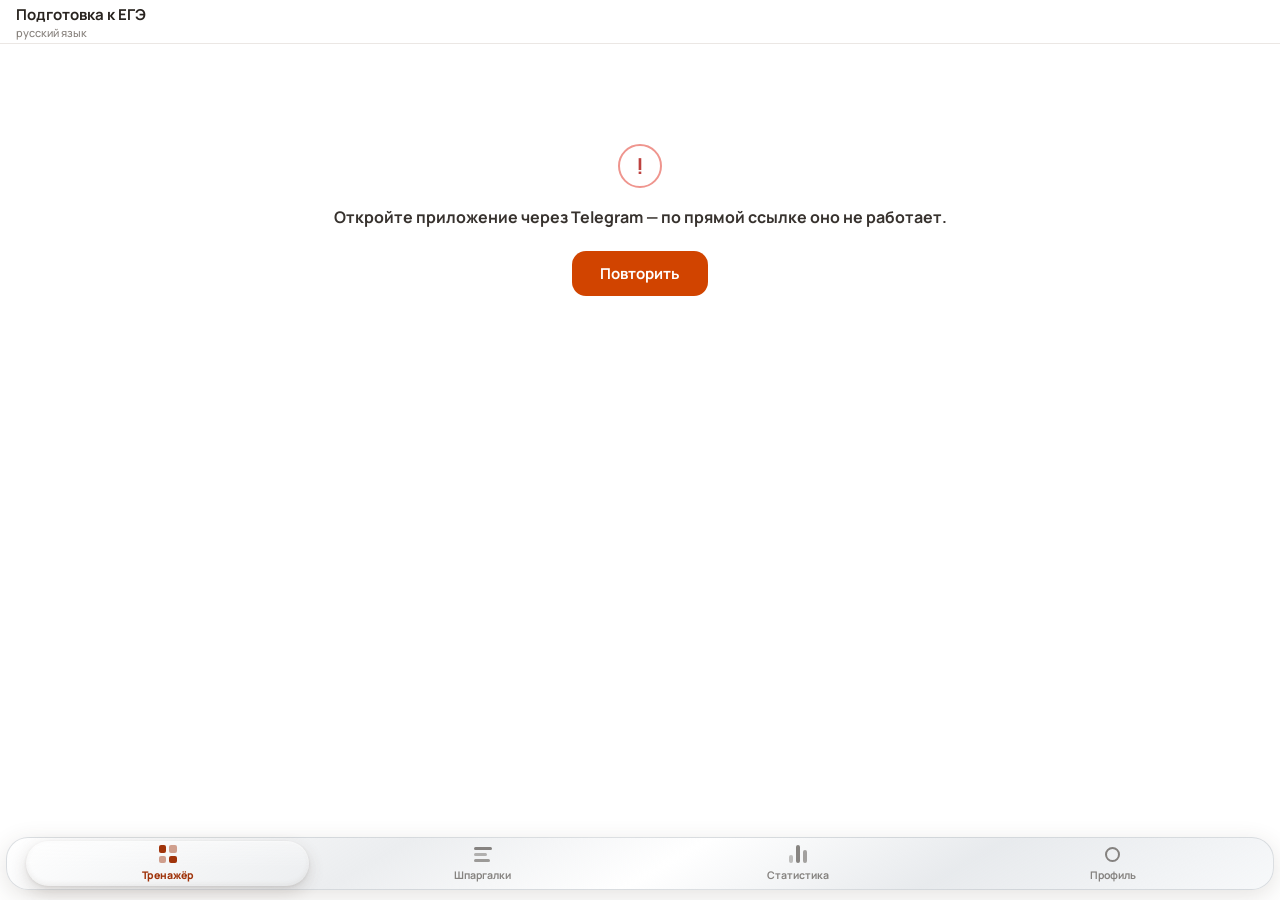
==== commit be3acea8: "Линза капли: порт liquid-glass, эффект пока не проявляется Перенесено ядро библиотеки @samasante/liq" ====
--- a/static/index.html
+++ b/static/index.html
@@ -41,12 +41,12 @@
     <nav id="tabbar" class="tabbar">
       <!-- Капсула активного раздела. Переезжает по --tab, а не перерисовывается:
            анимируется только transform, иначе на слабых телефонах дёргается. -->
-      <!-- Внутри капли — слой преломления: на нём SVG-фильтр из app.js,
-           который гнёт фон по краям капли. Отдельным слоем намеренно: где
-           движок такой фильтр не поддержит, слой просто ничего не сделает,
-           а размытие кромки останется. -->
+      <!-- Внутри капли — линза: копия строки разделов, которую SVG-фильтр из
+           app.js гнёт и увеличивает. Копия нужна потому, что фильтр умеет
+           гнуть только содержимое самого элемента; фон через backdrop-filter
+           гнётся лишь в Chromium. Заполняется из app.js. -->
       <div class="tabbar__pill" aria-hidden="true">
-        <i><span class="tabbar__refract"></span></i>
+        <i><span class="tabbar__lens"><span class="tabbar__lens-row"></span></span></i>
       </div>
       <button class="tab" type="button" data-tab="trainer">
         <span class="tab__icon tab__icon--grid"><i></i><i></i><i></i><i></i></span>
--- a/static/app.css
+++ b/static/app.css
@@ -62,6 +62,9 @@
      капсулы), поэтому читаемость держится на плотности: сквозь плашку контент
      чувствуется, но не мешает подписям. */
   --plate-veil: oklch(1 0 0 / 0.72);
+  /* Плотный вариант той же подложки: им залита линза внутри капли, чтобы
+     настоящие подписи под ней не просвечивали и не двоились. */
+  --plate-solid: oklch(0.985 0.004 60);
 
   --shadow-card: 0 1px 2px oklch(0.4 0.02 60 / 0.05);
   --shadow-lift: 0 8px 28px oklch(0.35 0.03 45 / 0.12);
@@ -87,6 +90,10 @@
   --pad: 16px;
 
   --safe-bottom: env(safe-area-inset-bottom, 0px);
+
+  /* Во сколько раз капля вырастает при удержании. Значение читает и app.js:
+     линза компенсирует его, чтобы копия оставалась в масштабе 1:1. */
+  --hold-scale: 1.55;
 }
 
 [data-theme="dark"] {
@@ -133,6 +140,7 @@
   --glass-hi: linear-gradient(180deg, oklch(1 0 0 / 0.14), oklch(1 0 0 / 0) 60%);
 
   --plate-veil: oklch(0.21 0.009 60 / 0.74);
+  --plate-solid: oklch(0.26 0.010 60);
 
   --shadow-card: 0 1px 2px oklch(0 0 0 / 0.4);
   --shadow-lift: 0 10px 32px oklch(0 0 0 / 0.5);
@@ -184,6 +192,7 @@
   --glass-hi: linear-gradient(180deg, oklch(1 0 0 / 0.30), oklch(1 0 0 / 0) 60%);
 
   --plate-veil: oklch(0.55 0.20 38 / 0.62);
+  --plate-solid: oklch(0.60 0.18 38);
 
   --shadow-card: none;
   --shadow-lift: 0 14px 40px oklch(0.30 0.12 30 / 0.35);
@@ -415,7 +424,7 @@
      растёт и линза внутри, и содержимое линзы оказывается увеличенным —
      точка под центром капли остаётся на месте, потому что масштаб идёт
      от центра. */
-  transform: translateX(calc(var(--tab, 0) * 100%)) scale(1.55);
+  transform: translateX(calc(var(--tab, 0) * 100%)) scale(var(--hold-scale));
 }
 .tabbar.is-holding .tabbar__pill > i {
   background: linear-gradient(180deg, oklch(1 0 0 / 0.34) 0%, oklch(1 0 0 / 0.06) 60%);
@@ -429,66 +438,46 @@
     inset 0 -3px 6px oklch(0.35 0.03 45 / 0.10);
 }
 
-/* Зеркальная кромка. Размывает не вся капля, а только её края: середина
-   остаётся прозрачной и чистой, а буквы и иконки, попавшие под ободок,
-   расплываются — так ведёт себя край толстого стекла.
-   Маска и есть весь приём: она гасит фильтр в середине и оставляет его по
-   краю. Включается только при удержании, когда капля поднята над подписями —
-   иначе фильтровать ей нечего. */
-.tabbar__pill > i::after {
-  content: '';
-  position: absolute;
-  inset: 0;
-  border-radius: inherit;
-  opacity: 0;
-  transition: opacity 200ms ease;
-  pointer-events: none;
-}
-.tabbar.is-holding .tabbar__pill > i::after {
-  opacity: 1;
-  /* Дисперсия по ободку: тёплый край с одной стороны, холодный с другой.
-     Раньше она жила во внутренних тенях, но линза рисуется поверх них —
-     теперь тут, под той же маской, что и размытие кромки. */
-  background: linear-gradient(
-    90deg,
-    oklch(0.72 0.20 45 / 0.28) 0%,
-    transparent 26%,
-    transparent 74%,
-    oklch(0.58 0.27 300 / 0.24) 100%
-  );
-  backdrop-filter: blur(5px) saturate(1.7);
-  -webkit-backdrop-filter: blur(5px) saturate(1.7);
-  /* Чистая середина занимает половину капли: у́же — и размытие съедает
-     подпись целиком, это было видно на рендере. */
-  -webkit-mask: radial-gradient(115% 100% at 50% 50%, transparent 50%, #000 92%);
-  mask: radial-gradient(115% 100% at 50% 50%, transparent 50%, #000 92%);
-}
-
 /* Пока палец ещё и едет — капсула идёт следом без анимации и слегка
    вытягивается по ходу движения. */
 .tabbar.is-dragging .tabbar__pill {
   transition: none;
-  transform: translateX(calc(var(--tab, 0) * 100%)) scale(1.55) scaleX(1.06);
-}
-
-/* Слой преломления. Карту смещения и SVG-фильтр для него делает app.js —
-   приём взят из shuding/liquid-glass: расстояние до края капли считается
-   через SDF, из него получается вектор сдвига пикселя, и feDisplacementMap
-   гнёт по этой карте фон.
-   Слой отдельный не случайно: в оригинале фильтр вешают прямо в
-   `backdrop-filter: url(#…)`, а WebKit ссылки на SVG-фильтры там игнорирует.
-   Если бы фильтр стоял в том же объявлении, что и размытие кромки, всё
-   объявление стало бы недействительным и в WebKit пропало бы и размытие.
-   Отдельным слоем он просто ничего не сделает там, где не поддержан. */
-.tabbar__refract {
+  transform: translateX(calc(var(--tab, 0) * 100%)) scale(var(--hold-scale)) scaleX(1.06);
+}
+
+/* Линза внутри капли: копия строки разделов, которую гнёт SVG-фильтр.
+   Копия, а не фон, потому что `filter: url()` работает в обоих движках, а
+   `backdrop-filter: url()` — только в Chromium (проверено на устройстве).
+   Заливка обязательна: под каплей лежат настоящие подписи, и без заливки
+   рядом с изогнутой копией просвечивал бы ровный оригинал. */
+.tabbar__lens {
   position: absolute;
   inset: 0;
   border-radius: inherit;
+  overflow: hidden;
+  background: var(--plate-solid);
   opacity: 0;
   transition: opacity 160ms ease;
   pointer-events: none;
 }
-.tabbar.is-holding .tabbar__refract { opacity: 1; }
+.tabbar__lens-row {
+  position: absolute;
+  top: 0;
+  left: 0;
+  height: 100%;
+  display: flex;
+  /* Ширину и сдвиг ставит app.js: они зависят от того, где сейчас капля. */
+  width: var(--lens-w, 0px);
+  /* Обратный масштаб гасит увеличение капли: она окно, а не лупа. Точка
+     отсчёта — центр капли в координатах копии, иначе при сжатии содержимое
+     уехало бы вбок. */
+  transform: translateX(var(--lens-x, 0px)) scale(var(--lens-counter, 1));
+  transform-origin: var(--lens-origin, 50%) 50%;
+}
+/* Внутри линзы подписи всегда в полную силу: приглушать их незачем, их и так
+   видно только через стекло. */
+.tabbar__lens-row .tab { opacity: 1; }
+
 .tab {
   position: relative;
   z-index: 1;
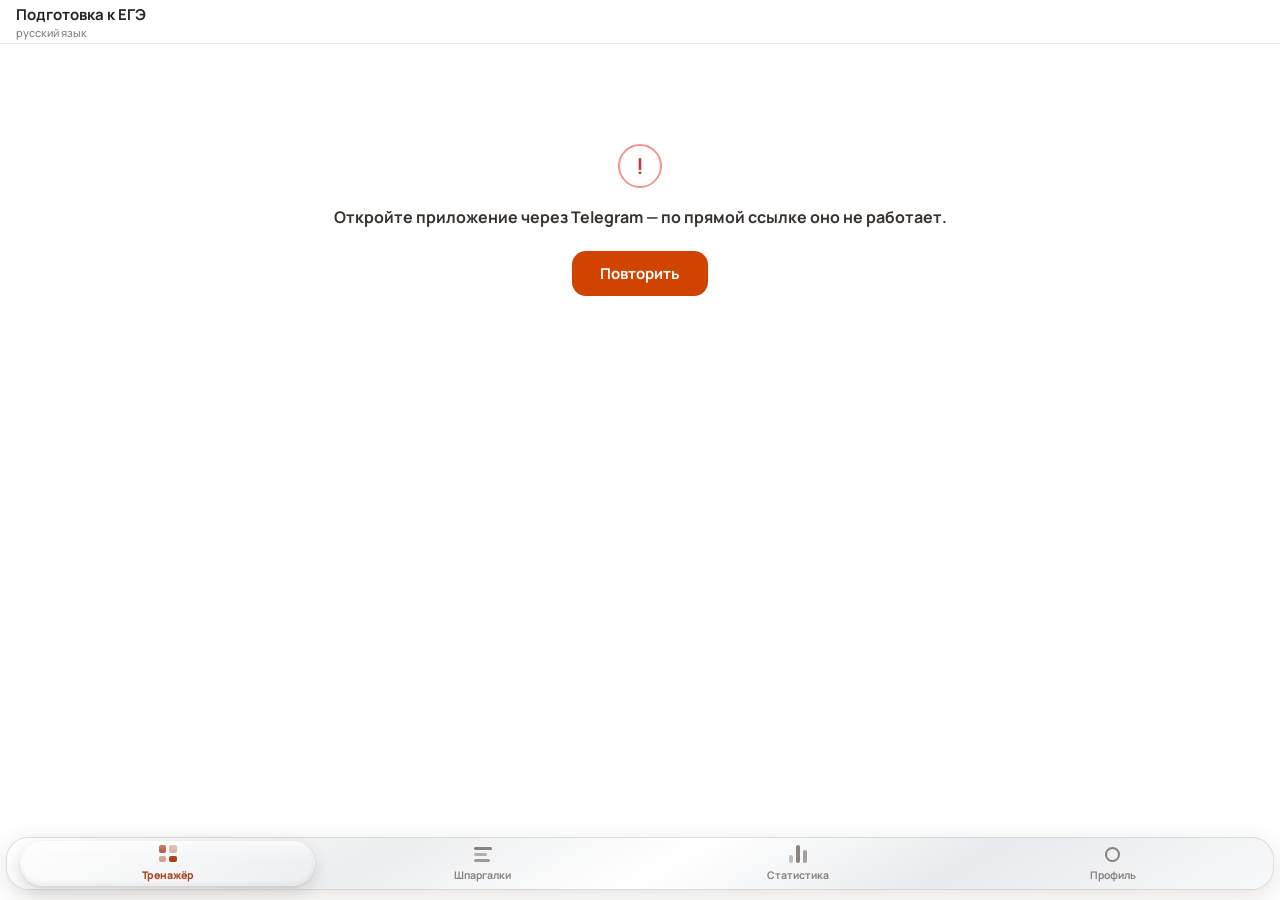
==== commit d1d1d029: "Таббар переписан с нуля: одна линза жидкого стекла Прежняя реализация капли удалена целиком — размет" ====
--- a/static/index.html
+++ b/static/index.html
@@ -38,32 +38,40 @@
 
     <main id="screen" class="screen"></main>
 
+    <!-- Таббар: одна физическая линза жидкого стекла ездит между четырьмя
+         настоящими кнопками. Геометрию линзы целиком считает app.js по живым
+         прямоугольникам кнопок — в разметке нет ни одной координаты. -->
     <nav id="tabbar" class="tabbar">
-      <!-- Капсула активного раздела. Переезжает по --tab, а не перерисовывается:
-           анимируется только transform, иначе на слабых телефонах дёргается. -->
-      <!-- Внутри капли — линза: копия строки разделов, которую SVG-фильтр из
-           app.js гнёт и увеличивает. Копия нужна потому, что фильтр умеет
-           гнуть только содержимое самого элемента; фон через backdrop-filter
-           гнётся лишь в Chromium. Заполняется из app.js. -->
-      <div class="tabbar__pill" aria-hidden="true">
-        <i><span class="tabbar__lens"><span class="tabbar__lens-row"></span></span></i>
+      <div class="tabbar__plate">
+        <div class="tabbar__row">
+          <button class="tab" type="button" data-tab="trainer">
+            <span class="tab__icon tab__icon--grid"><i></i><i></i><i></i><i></i></span>
+            <span class="tab__label">Тренажёр</span>
+          </button>
+          <button class="tab" type="button" data-tab="cheats">
+            <span class="tab__icon tab__icon--book"><i></i><i></i><i></i></span>
+            <span class="tab__label">Шпаргалки</span>
+          </button>
+          <button class="tab" type="button" data-tab="stats">
+            <span class="tab__icon tab__icon--bars"><i></i><i></i><i></i></span>
+            <span class="tab__label">Статистика</span>
+          </button>
+          <button class="tab" type="button" data-tab="profile">
+            <span class="tab__icon tab__icon--user"><i></i></span>
+            <span class="tab__label">Профиль</span>
+          </button>
+        </div>
+
+        <!-- Линза. Лежит НАД кнопками намеренно: в Chromium её фоном
+             (backdrop) служат сами кнопки, и преломляется настоящий DOM.
+             В WebKit backdrop-filter: url() молча не работает, поэтому там
+             внутри линзы живёт зеркало — клоны тех же кнопок, которые
+             MutationObserver держит в точном соответствии с оригиналом. -->
+        <div class="tabbar__lens" aria-hidden="true">
+          <div class="tabbar__fx"><div class="tabbar__mirror"></div></div>
+          <div class="tabbar__sheen"></div>
+        </div>
       </div>
-      <button class="tab" type="button" data-tab="trainer">
-        <span class="tab__icon tab__icon--grid"><i></i><i></i><i></i><i></i></span>
-        <span class="tab__label">Тренажёр</span>
-      </button>
-      <button class="tab" type="button" data-tab="cheats">
-        <span class="tab__icon tab__icon--book"><i></i><i></i><i></i></span>
-        <span class="tab__label">Шпаргалки</span>
-      </button>
-      <button class="tab" type="button" data-tab="stats">
-        <span class="tab__icon tab__icon--bars"><i></i><i></i><i></i></span>
-        <span class="tab__label">Статистика</span>
-      </button>
-      <button class="tab" type="button" data-tab="profile">
-        <span class="tab__icon tab__icon--user"><i></i></span>
-        <span class="tab__label">Профиль</span>
-      </button>
     </nav>
   </div>
 
--- a/static/app.css
+++ b/static/app.css
@@ -90,10 +90,6 @@
   --pad: 16px;
 
   --safe-bottom: env(safe-area-inset-bottom, 0px);
-
-  /* Во сколько раз капля вырастает при удержании. Значение читает и app.js:
-     линза компенсирует его, чтобы копия оставалась в масштабе 1:1. */
-  --hold-scale: 1.55;
 }
 
 [data-theme="dark"] {
@@ -349,155 +345,70 @@
 
 .page { padding: 22px var(--pad) 28px; }
 
-/* Таббар — отдельная плавающая плашка, а не полоса во всю ширину. Материал
-   хромовый и полупрозрачный: сквозь него проезжает контент, поэтому под ним
-   есть что размывать. Активный раздел отмечает не цвет иконки, а стеклянная
-   капсула: при переключении она переезжает, а не появляется заново.
-   Анимируем только transform — left и width на слабых телефонах дёргаются. */
+
+/* ===== Таббар: жидкое стекло ============================================
+   Одна физическая линза ездит между четырьмя настоящими кнопками. Её размер
+   и положение целиком считает app.js по живым getBoundingClientRect(): в этом
+   файле нет ни одной координаты вкладки, только материалы и форма.
+
+   Два пути преломления, выбор в app.js:
+     · Chromium — линза лежит НАД кнопками и гнёт их через backdrop-filter,
+       то есть преломляется настоящий отрисованный DOM;
+     · WebKit (Telegram iOS) — backdrop-filter: url() там молча не работает,
+       поэтому внутри линзы живёт зеркало: клоны тех же кнопок под filter: url().
+
+   Ни у плашки, ни у строки не должно появиться filter, backdrop-filter или
+   transform: любой из них создаёт «корень фона» и обрубает backdrop-filter у
+   линзы. Плашка масштабируется при нажатии только в режиме зеркала — там
+   трансформация предка безвредна. */
+
 .tabbar {
   position: fixed;
   left: 6px;
   right: 6px;
+  /* Отступ снизу — от безопасной зоны, а не фиксированным числом: под home
+     bar iPhone плашка иначе уезжает под системную полосу. app.js дополнительно
+     подправляет его по viewportStableHeight Telegram. */
   bottom: calc(10px + var(--safe-bottom));
   z-index: 30;
-  display: flex;
-  /* Поля крошечные: капсула должна сидеть в плашке впритык, без воздуха по краям. */
+}
+
+.tabbar__plate {
+  position: relative;
+  /* Поля крошечные: линза сидит в плашке впритык, без воздуха по краям. */
   padding: 3px;
   border-radius: 22px;
-  /* Хром из дизайн-системы: его собственная прозрачность и есть те самые
-     «примерно 50%», отдельного токена под это заводить не нужно.
-     Размытия у плашки нет намеренно: элемент с backdrop-filter создаёт
-     «корень фона», и вложенный фильтр у капсулы перестаёт работать — а
-     кромка капсулы держится именно на нём. */
   background-color: var(--plate-veil);
   background-image: var(--chrome-panel);
   border: 1px solid var(--chrome-panel-border);
   box-shadow: var(--shadow-glass);
-  /* Капсулу таскают пальцем — браузерные жесты на плашке только мешают. */
+  /* Линзу таскают пальцем — браузерные жесты на плашке только мешают. */
   touch-action: none;
-}
-.tabbar__pill {
-  position: absolute;
-  top: 3px;
-  bottom: 3px;
-  left: 3px;
-  width: calc((100% - 6px) / 4);   /* ширина плашки минус её поля, на 4 раздела */
-  /* Боковые поля задают пропорцию капсулы: без них она вытягивалась в полоску
-     6:3, с ними выходит около 4:3. По высоте она и так впритык к плашке. */
-  padding: 0 16px;
-  pointer-events: none;
-  transform: translateX(calc(var(--tab, 0) * 100%));
-  transition: transform 460ms cubic-bezier(0.32, 0.72, 0, 1);
-}
-/* Капля. Заливки почти нет намеренно: капсула должна показывать то, что под
-   ней, иначе на белой странице получается просто белая плашка. Объём даёт
-   светотень — яркая кромка сверху, тёмная снизу и падающая тень. */
-.tabbar__pill > i {
-  position: relative;
-  display: block;
-  width: 100%;
-  height: 100%;
-  border-radius: 999px;
-  /* Обрезаем линзу по форме капли: смещение тянет пиксели за край, и без
-     обрезки они вылезали бы наружу. */
-  overflow: hidden;
-  /* Ни рамки, ни белой линии по верху: контур выдавал каплю за плашку и
-     особенно резал глаз, когда она вырастает. Объём держится на одной
-     светотени — мягкий свет сверху, тень снизу и падающая тень. */
-  background: linear-gradient(180deg, oklch(1 0 0 / 0.30) 0%, oklch(1 0 0 / 0) 60%);
-  border: none;
-  box-shadow:
-    0 6px 16px oklch(0.35 0.03 45 / 0.18),
-    0 1px 3px oklch(0.35 0.03 45 / 0.10),
-    inset 0 1px 2px oklch(1 0 0 / 0.6),
-    inset 0 -2px 5px oklch(0.35 0.03 45 / 0.07);
-  transition: transform 240ms ease, box-shadow 240ms ease;
-}
-
-/* Палец лёг на капсулу — она вырастает и поднимается НАД подписями. Это
-   принципиально: backdrop-filter размывает только то, что нарисовано за
-   элементом, а иконки и надписи разделов рисуются поверх капсулы. Пока она
-   лежит под ними, размывать ей нечего. */
-.tabbar.is-holding .tabbar__pill {
-  z-index: 2;
-  /* Увеличение живёт на самой капле, а не на её стекле: так вместе с ней
-     растёт и линза внутри, и содержимое линзы оказывается увеличенным —
-     точка под центром капли остаётся на месте, потому что масштаб идёт
-     от центра. */
-  transform: translateX(calc(var(--tab, 0) * 100%)) scale(var(--hold-scale));
-}
-.tabbar.is-holding .tabbar__pill > i {
-  background: linear-gradient(180deg, oklch(1 0 0 / 0.34) 0%, oklch(1 0 0 / 0.06) 60%);
-  /* Расслоение цвета по краям: тёплая подсветка с одной стороны, холодная с
-     другой. Это не радуга по контуру, а дисперсия, как в стекле. */
-  box-shadow:
-    0 12px 26px oklch(0.35 0.03 45 / 0.22),
-    inset 0 1px 2px oklch(1 0 0 / 0.7),
-    inset 3px 0 5px -1px oklch(0.72 0.20 45 / 0.30),
-    inset -3px 0 5px -1px oklch(0.58 0.27 300 / 0.26),
-    inset 0 -3px 6px oklch(0.35 0.03 45 / 0.10);
-}
-
-/* Пока палец ещё и едет — капсула идёт следом без анимации и слегка
-   вытягивается по ходу движения. */
-.tabbar.is-dragging .tabbar__pill {
-  transition: none;
-  transform: translateX(calc(var(--tab, 0) * 100%)) scale(var(--hold-scale)) scaleX(1.06);
-}
-
-/* Линза внутри капли: копия строки разделов, которую гнёт SVG-фильтр.
-   Копия, а не фон, потому что `filter: url()` работает в обоих движках, а
-   `backdrop-filter: url()` — только в Chromium (проверено на устройстве).
-   Заливка обязательна: под каплей лежат настоящие подписи, и без заливки
-   рядом с изогнутой копией просвечивал бы ровный оригинал. */
-.tabbar__lens {
-  position: absolute;
-  inset: 0;
-  border-radius: inherit;
-  overflow: hidden;
-  background: var(--plate-solid);
-  opacity: 0;
-  transition: opacity 160ms ease;
-  pointer-events: none;
-}
-.tabbar__lens-row {
-  position: absolute;
-  top: 0;
-  left: 0;
-  height: 100%;
-  display: flex;
-  /* Ширину и сдвиг ставит app.js: они зависят от того, где сейчас капля. */
-  width: var(--lens-w, 0px);
-  /* Обратный масштаб гасит увеличение капли: она окно, а не лупа. Точка
-     отсчёта — центр капли в координатах копии, иначе при сжатии содержимое
-     уехало бы вбок. */
-  transform: translateX(var(--lens-x, 0px)) scale(var(--lens-counter, 1));
-  transform-origin: var(--lens-origin, 50%) 50%;
-}
-/* Внутри линзы подписи всегда в полную силу: приглушать их незачем, их и так
-   видно только через стекло. */
-.tabbar__lens-row .tab { opacity: 1; }
+  transform-origin: 50% 100%;
+}
+
+.tabbar__row { position: relative; z-index: 1; display: flex; }
 
 .tab {
   position: relative;
-  z-index: 1;
-  /* Разделы всегда одной ширины: на этом держится расчёт положения капсулы. */
+  /* Разделы всегда одной ширины: на этом держится расчёт шага линзы. */
   flex: 1 1 0;
   min-width: 0;
   display: flex;
   flex-direction: column;
   align-items: center;
-  /* Вертикальные поля делают плашку выше, а вместе с ней и капсулу: от этого
-     зависит её пропорция. */
   padding: 4px 0;
   gap: 5px;
   color: var(--ink-dim);
   opacity: 0.65;
-  transition: color 260ms ease, opacity 260ms ease, filter 200ms ease;
+  transition: color 260ms ease, opacity 260ms ease;
 }
 .tab.is-active { color: var(--accent-ink); opacity: 1; }
 .tab__label { font-size: 10.5px; font-weight: 700; }
 .tab.is-active .tab__label { font-weight: 800; }
+
+/* Иконки перенесены из прежнего таббара без изменений: они и есть
+   «существующие иконки», менять их задачей не ставилось. */
 .tab__icon { width: 18px; height: 18px; display: flex; }
 .tab__icon i { background: currentColor; display: block; }
 .tab__icon--grid { display: grid; grid-template-columns: 1fr 1fr; gap: 3px; }
@@ -518,8 +429,104 @@
   background: none;
 }
 
+/* --- линза -------------------------------------------------------------- */
+/* Позицию, размер и transform ставит app.js. Здесь только материал и форма. */
+.tabbar__lens {
+  position: absolute;
+  left: 0;
+  top: 0;
+  width: 0;
+  height: 0;
+  z-index: 2;
+  pointer-events: none;
+  border-radius: 999px;
+  /* Режем ГОТОВЫЙ результат фильтра, а не исходник: обрезка до фильтра
+     срезает те пиксели, которые смещение должно подтягивать из-за края, и
+     преломление выходит односторонним. Поэтому overflow здесь, а filter —
+     внутри, на .tabbar__fx. */
+  overflow: hidden;
+  transform: translate3d(0, 0, 0);
+  will-change: transform;
+  /* Падающая тень: капля должна читаться приподнятой над плашкой. Наружу
+     overflow её не режет — он касается только содержимого. */
+  box-shadow:
+    0 6px 16px oklch(0.35 0.03 45 / 0.16),
+    0 1px 3px oklch(0.35 0.03 45 / 0.10);
+  opacity: 0;
+  transition: opacity 180ms ease;
+}
+.tabbar.is-ready .tabbar__lens { opacity: 1; }
+
+/* Слой, на котором висит SVG-фильтр. Он же гасит масштаб линзы обратной
+   трансформацией: стекло растягивается, а содержимое под ним остаётся на
+   своих местах — иначе в режиме зеркала копия разъезжается с оригиналом. */
+.tabbar__fx {
+  position: absolute;
+  inset: 0;
+  transform-origin: 50% 50%;
+}
+
+/* Зеркало живого DOM. Существует только в режиме WebKit; в Chromium остаётся
+   пустым, там преломляется настоящий фон. Размер и сдвиг ставит app.js. */
+.tabbar__mirror {
+  position: absolute;
+  left: 0;
+  top: 0;
+  display: none;
+}
+.tabbar.is-mirror .tabbar__mirror {
+  display: block;
+  /* Заливка обязательна: под линзой лежат настоящие подписи, и без неё рядом
+     с преломлённой копией просвечивал бы ровный оригинал. */
+  background: var(--plate-solid);
+}
+/* Копия живёт по тем же правилам, что оригинал, — своих у неё нет намеренно.
+   Любое переопределение здесь (яркость подписей, отключённый переход) даёт
+   у кромки линзы стык между копией и оригиналом, и сразу видно, что под
+   стеклом лежит не тот же самый DOM. */
+.tabbar__mirror .tabbar__row { display: flex; }
+
+/* Выпуклость и кромка. Это не «эффект стекла» сам по себе — преломление даёт
+   фильтр; здесь только светотень, которая делает линзу объёмной: свет сверху,
+   тонкая светлая кромка по контуру, лёгкая тень снизу изнутри. */
+.tabbar__sheen {
+  position: absolute;
+  inset: 0;
+  border-radius: inherit;
+  pointer-events: none;
+  background:
+    linear-gradient(180deg,
+      oklch(1 0 0 / 0.50) 0%,
+      oklch(1 0 0 / 0.10) 34%,
+      oklch(1 0 0 / 0) 55%),
+    radial-gradient(115% 80% at 50% 108%,
+      oklch(1 0 0 / 0.22), oklch(1 0 0 / 0) 60%);
+  box-shadow:
+    inset 0 0 0 0.5px oklch(1 0 0 / 0.50),
+    inset 0 1px 1.5px oklch(1 0 0 / 0.80),
+    inset 0 -2px 4px oklch(0.35 0.03 45 / 0.09);
+}
+
+/* Прижатая линза: стекло выпуклее, кромка ярче. Меняем только то, что не
+   стоит денег в кадре, — само надувание делает пружина трансформацией. */
+.tabbar.is-pressed .tabbar__sheen {
+  box-shadow:
+    inset 0 0 0 0.5px oklch(1 0 0 / 0.68),
+    inset 0 1px 2px oklch(1 0 0 / 0.92),
+    inset 0 -3px 6px oklch(0.35 0.03 45 / 0.12);
+}
+.tabbar.is-pressed .tabbar__lens {
+  box-shadow:
+    0 10px 22px oklch(0.35 0.03 45 / 0.20),
+    0 2px 5px oklch(0.35 0.03 45 / 0.12);
+}
+
+/* Контейнер SVG-фильтров: нулевого размера, нужен только как хранилище defs. */
+.tabbar__defs { position: absolute; width: 0; height: 0; overflow: hidden; }
+
 @media (prefers-reduced-motion: reduce) {
-  .tabbar__pill { transition: none; }
+  /* Пружину гасит app.js: он читает это же правило через matchMedia. */
+  .tabbar__lens { transition: none; }
 }
 
 /* --- типографика ------------------------------------------------------- */
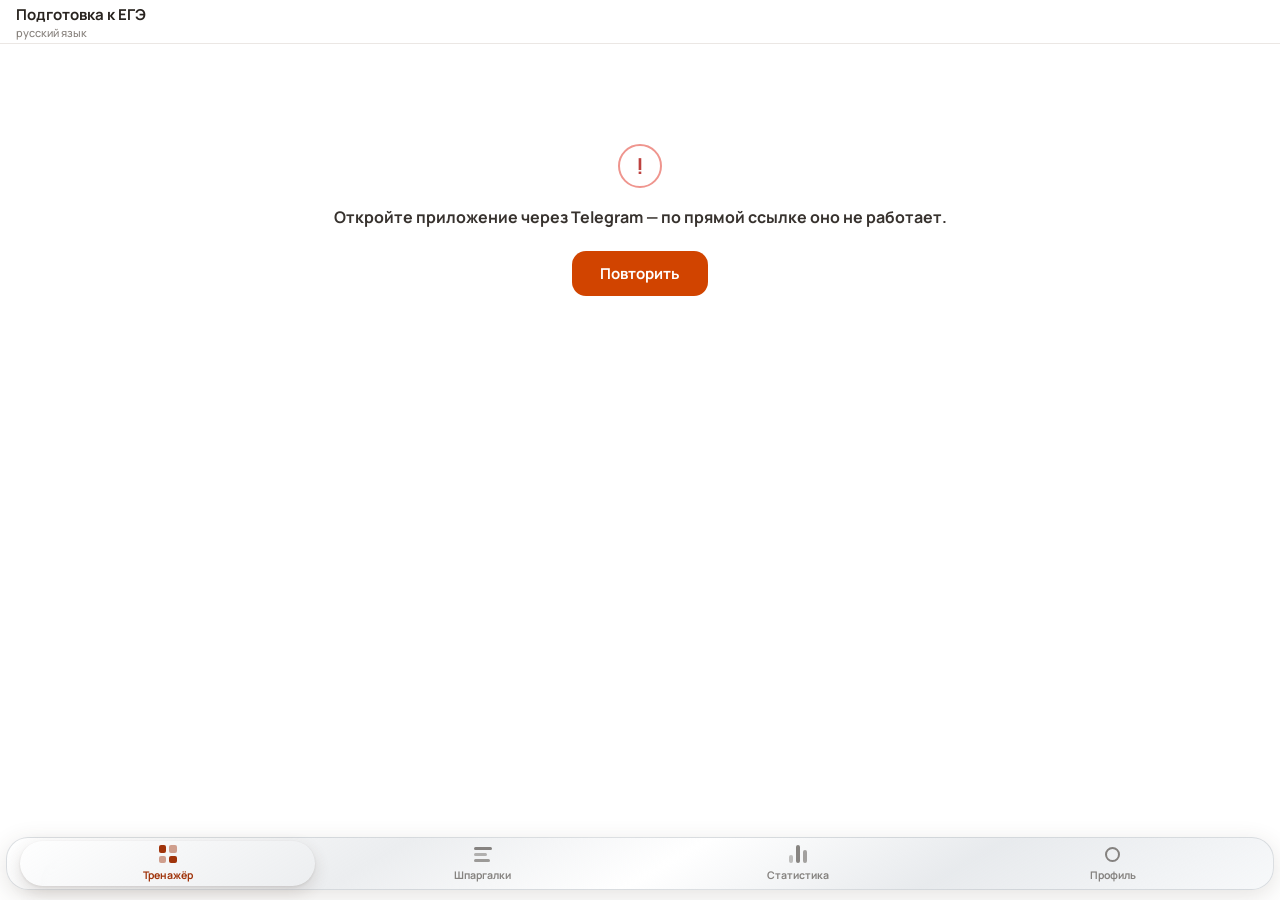
==== commit 4961b99e: "Кривое зеркало: профиль вала у кромки вместо размазывания и светотени Убрано по просьбе пользователя" ====
--- a/static/index.html
+++ b/static/index.html
@@ -69,7 +69,6 @@
              MutationObserver держит в точном соответствии с оригиналом. -->
         <div class="tabbar__lens" aria-hidden="true">
           <div class="tabbar__fx"><div class="tabbar__mirror"></div></div>
-          <div class="tabbar__sheen"></div>
         </div>
       </div>
     </nav>
--- a/static/app.css
+++ b/static/app.css
@@ -401,11 +401,23 @@
   gap: 5px;
   color: var(--ink-dim);
   opacity: 0.65;
-  transition: color 260ms ease, opacity 260ms ease;
+  /* ПЕРЕХОДА ЗДЕСЬ БЫТЬ НЕ ДОЛЖНО, и это не про вкус.
+     Копия вкладки лежит внутри поддерева, на котором висит SVG-фильтр. Любая
+     анимация прозрачности в WebKit выносит элемент в отдельный слой
+     композитора, а внутри такого слоя фильтр молча выбрасывается: на все
+     260 мс перехода преломление у этой вкладки пропадало и возвращалось —
+     на глаз линза дёргалась ровно в момент смены цвета.
+     Вторым следствием был серый текст под линзой: цвет полз к оранжевому
+     дольше, чем линза ехала, и приезжала она на ещё не перекрашенное.
+     Смена цвета мгновенная — так вкладка уже оранжевая к приезду линзы. */
 }
 .tab.is-active { color: var(--accent-ink); opacity: 1; }
+/* Начертание у активной вкладки НЕ меняется, хотя просилось. Под стеклом
+   активны все вкладки, снаружи только выбранная, и граница проходит по самой
+   кромке линзы. Жирный сдвигает буквы: слово под стеклом встало бы иначе, чем
+   его же продолжение снаружи, и на кромке был бы разрыв. Цвет и прозрачность
+   ширину не трогают, ими и отличаем. */
 .tab__label { font-size: 10.5px; font-weight: 700; }
-.tab.is-active .tab__label { font-weight: 800; }
 
 /* Иконки перенесены из прежнего таббара без изменений: они и есть
    «существующие иконки», менять их задачей не ставилось. */
@@ -445,17 +457,25 @@
      преломление выходит односторонним. Поэтому overflow здесь, а filter —
      внутри, на .tabbar__fx. */
   overflow: hidden;
-  transform: translate3d(0, 0, 0);
-  will-change: transform;
+  /* Трансформация здесь строго ДВУМЕРНАЯ, и will-change нет намеренно.
+     И translate3d, и will-change выносят элемент в отдельный слой композитора,
+     а WebKit внутри такого слоя молча выбрасывает SVG-фильтр — преломление
+     пропадает целиком, хотя в Chromium всё работает. Ради плавности это не
+     нужно: линзу и так двигает только transform. */
+  transform: translate(0, 0);
   /* Падающая тень: капля должна читаться приподнятой над плашкой. Наружу
      overflow её не режет — он касается только содержимого. */
   box-shadow:
     0 6px 16px oklch(0.35 0.03 45 / 0.16),
     0 1px 3px oklch(0.35 0.03 45 / 0.10);
-  opacity: 0;
-  transition: opacity 180ms ease;
-}
-.tabbar.is-ready .tabbar__lens { opacity: 1; }
+  /* Линза скрыта, пока не измерена. Появляется мгновенно, без проявления:
+     переход прозрачности — та же ловушка, что у вкладок. Он вынес бы линзу
+     в отдельный слой композитора, и первые двести миллисекунд она ехала бы
+     вообще без преломления. Скрывать через visibility, а не opacity: у
+     opacity даже без перехода бывает своя композиция. */
+  visibility: hidden;
+}
+.tabbar.is-ready .tabbar__lens { visibility: visible; }
 
 /* Слой, на котором висит SVG-фильтр. Он же гасит масштаб линзы обратной
    трансформацией: стекло растягивается, а содержимое под ним остаётся на
@@ -463,7 +483,25 @@
 .tabbar__fx {
   position: absolute;
   inset: 0;
-  transform-origin: 50% 50%;
+  /* Своей трансформации у этого элемента нет намеренно: у WebKit фильтр и
+     трансформация на одном элементе уживаются плохо. Обратное гашение
+     масштаба переехало на зеркало внутри. */
+}
+/* Форма линзы задаётся обрезкой ЗДЕСЬ, до фильтра, и это принципиально:
+   карта смещения выводится из альфы этого элемента, а альфа и есть его
+   обрезанная форма. Без скругления фильтру нечего размывать, и преломления
+   не будет вовсе.
+
+   Обрезка до фильтра здесь безопасна, хотя в прошлой реализации была
+   ошибкой: там смещение смотрело наружу и подтягивало пиксели из-за края,
+   а срезать их значило оставить его без источника. Тут смещение смотрит
+   внутрь, наружные пиксели ему не нужны.
+
+   В режиме Chromium этого не нужно — там фон приходит фильтру сам, — но и
+   не мешает: форма всё равно совпадает с линзой. */
+.tabbar.is-mirror .tabbar__fx {
+  border-radius: inherit;
+  overflow: hidden;
 }
 
 /* Зеркало живого DOM. Существует только в режиме WebKit; в Chromium остаётся
@@ -473,12 +511,24 @@
   left: 0;
   top: 0;
   display: none;
+  /* Начало отсчёта в левом верхнем углу: сдвиг и обратный масштаб app.js
+     считает от него явными translate, без опоры на середину элемента. */
+  transform-origin: 0 0;
 }
 .tabbar.is-mirror .tabbar__mirror {
   display: block;
   /* Заливка обязательна: под линзой лежат настоящие подписи, и без неё рядом
      с преломлённой копией просвечивал бы ровный оригинал. */
   background: var(--plate-solid);
+  /* Рамка того же цвета — это запас вокруг копии под надутую линзу. Толщину
+     ставит app.js. Рамкой, а не отдельным узлом: содержимое само отъезжает
+     внутрь ровно на неё, и выравнивать ничего не приходится.
+
+     box-sizing здесь обязателен: глобальное правило ставит border-box, и
+     тогда рамка съедает ширину копии изнутри — строка сжимается, а копия
+     разъезжается с оригиналом тем сильнее, чем правее вкладка. */
+  box-sizing: content-box;
+  border: 0 solid var(--plate-solid);
 }
 /* Копия живёт по тем же правилам, что оригинал, — своих у неё нет намеренно.
    Любое переопределение здесь (яркость подписей, отключённый переход) даёт
@@ -486,35 +536,16 @@
    стеклом лежит не тот же самый DOM. */
 .tabbar__mirror .tabbar__row { display: flex; }
 
-/* Выпуклость и кромка. Это не «эффект стекла» сам по себе — преломление даёт
-   фильтр; здесь только светотень, которая делает линзу объёмной: свет сверху,
-   тонкая светлая кромка по контуру, лёгкая тень снизу изнутри. */
-.tabbar__sheen {
-  position: absolute;
-  inset: 0;
-  border-radius: inherit;
-  pointer-events: none;
-  background:
-    linear-gradient(180deg,
-      oklch(1 0 0 / 0.50) 0%,
-      oklch(1 0 0 / 0.10) 34%,
-      oklch(1 0 0 / 0) 55%),
-    radial-gradient(115% 80% at 50% 108%,
-      oklch(1 0 0 / 0.22), oklch(1 0 0 / 0) 60%);
-  box-shadow:
-    inset 0 0 0 0.5px oklch(1 0 0 / 0.50),
-    inset 0 1px 1.5px oklch(1 0 0 / 0.80),
-    inset 0 -2px 4px oklch(0.35 0.03 45 / 0.09);
-}
-
-/* Прижатая линза: стекло выпуклее, кромка ярче. Меняем только то, что не
-   стоит денег в кадре, — само надувание делает пружина трансформацией. */
-.tabbar.is-pressed .tabbar__sheen {
-  box-shadow:
-    inset 0 0 0 0.5px oklch(1 0 0 / 0.68),
-    inset 0 1px 2px oklch(1 0 0 / 0.92),
-    inset 0 -3px 6px oklch(0.35 0.03 45 / 0.12);
-}
+/* Светотени по контуру больше нет, и это осознанно. Кривое зеркало держится
+   на одном преломлении: любой блик и любая внутренняя кромка — это накладка
+   ПОВЕРХ оптики, она спорит с искажением и выдаёт плоскую наклейку там, где
+   должно быть стекло. Элемент .tabbar__sheen убран из разметки целиком.
+
+   Оставлена только падающая тень на самой линзе (см. .tabbar__lens выше): она
+   не рисует кромку, а приподнимает каплю над плашкой, иначе граница стекла
+   ничем не обозначена и искажение читается как дефект отрисовки. */
+
+/* Прижатая линза приподнимается сильнее — тенью, без единого блика. */
 .tabbar.is-pressed .tabbar__lens {
   box-shadow:
     0 10px 22px oklch(0.35 0.03 45 / 0.20),
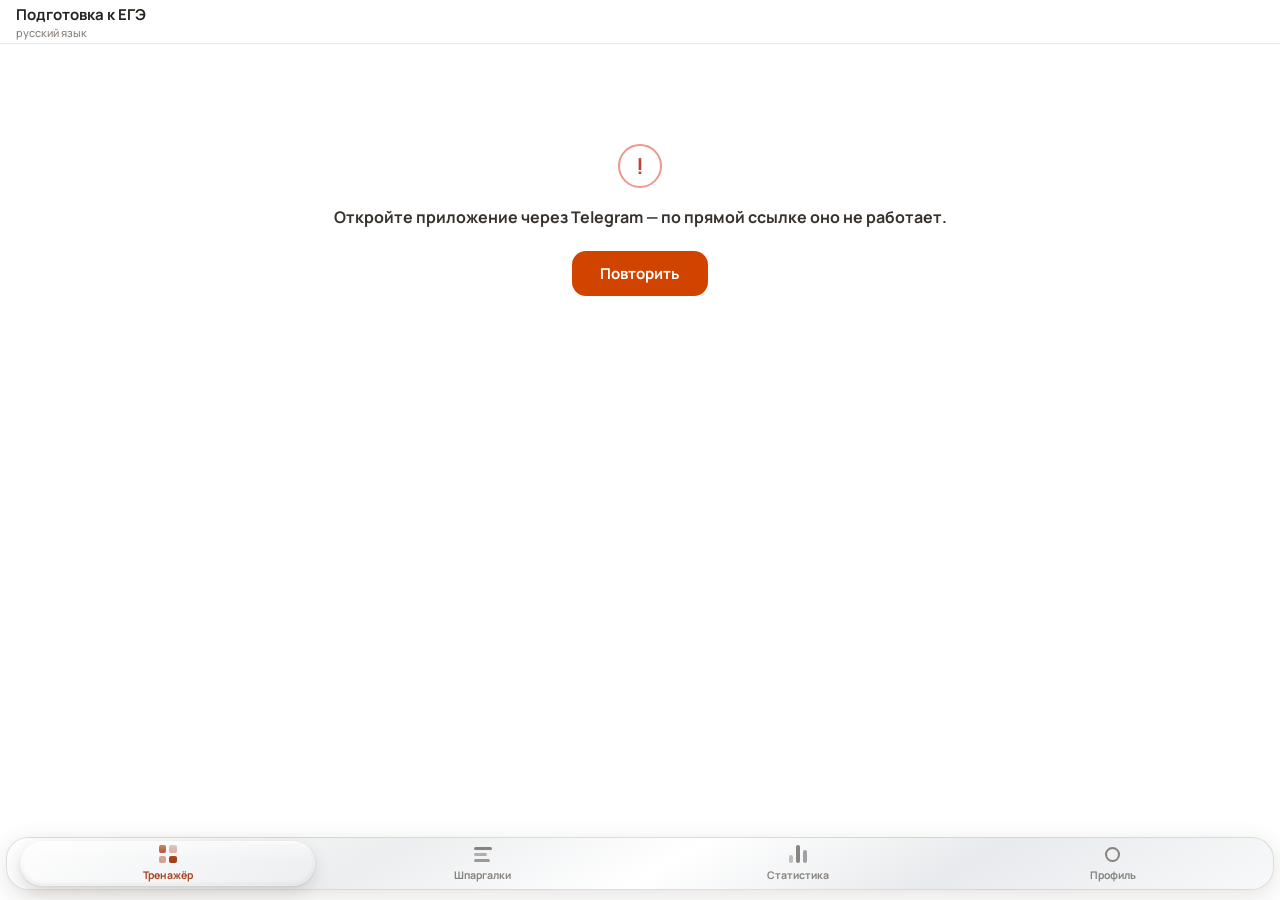
==== commit a27e86be: "Откат опытов с кривым зеркалом: вернулась принятая версия линзы Обе пробы кривого зеркала (4961b99 и" ====
--- a/static/index.html
+++ b/static/index.html
@@ -69,6 +69,7 @@
              MutationObserver держит в точном соответствии с оригиналом. -->
         <div class="tabbar__lens" aria-hidden="true">
           <div class="tabbar__fx"><div class="tabbar__mirror"></div></div>
+          <div class="tabbar__sheen"></div>
         </div>
       </div>
     </nav>
--- a/static/app.css
+++ b/static/app.css
@@ -536,16 +536,35 @@
    стеклом лежит не тот же самый DOM. */
 .tabbar__mirror .tabbar__row { display: flex; }
 
-/* Светотени по контуру больше нет, и это осознанно. Кривое зеркало держится
-   на одном преломлении: любой блик и любая внутренняя кромка — это накладка
-   ПОВЕРХ оптики, она спорит с искажением и выдаёт плоскую наклейку там, где
-   должно быть стекло. Элемент .tabbar__sheen убран из разметки целиком.
-
-   Оставлена только падающая тень на самой линзе (см. .tabbar__lens выше): она
-   не рисует кромку, а приподнимает каплю над плашкой, иначе граница стекла
-   ничем не обозначена и искажение читается как дефект отрисовки. */
-
-/* Прижатая линза приподнимается сильнее — тенью, без единого блика. */
+/* Выпуклость и кромка. Это не «эффект стекла» сам по себе — преломление даёт
+   фильтр; здесь только светотень, которая делает линзу объёмной: свет сверху,
+   тонкая светлая кромка по контуру, лёгкая тень снизу изнутри. */
+.tabbar__sheen {
+  position: absolute;
+  inset: 0;
+  border-radius: inherit;
+  pointer-events: none;
+  background:
+    linear-gradient(180deg,
+      oklch(1 0 0 / 0.50) 0%,
+      oklch(1 0 0 / 0.10) 34%,
+      oklch(1 0 0 / 0) 55%),
+    radial-gradient(115% 80% at 50% 108%,
+      oklch(1 0 0 / 0.22), oklch(1 0 0 / 0) 60%);
+  box-shadow:
+    inset 0 0 0 0.5px oklch(1 0 0 / 0.50),
+    inset 0 1px 1.5px oklch(1 0 0 / 0.80),
+    inset 0 -2px 4px oklch(0.35 0.03 45 / 0.09);
+}
+
+/* Прижатая линза: стекло выпуклее, кромка ярче. Меняем только то, что не
+   стоит денег в кадре, — само надувание делает пружина трансформацией. */
+.tabbar.is-pressed .tabbar__sheen {
+  box-shadow:
+    inset 0 0 0 0.5px oklch(1 0 0 / 0.68),
+    inset 0 1px 2px oklch(1 0 0 / 0.92),
+    inset 0 -3px 6px oklch(0.35 0.03 45 / 0.12);
+}
 .tabbar.is-pressed .tabbar__lens {
   box-shadow:
     0 10px 22px oklch(0.35 0.03 45 / 0.20),
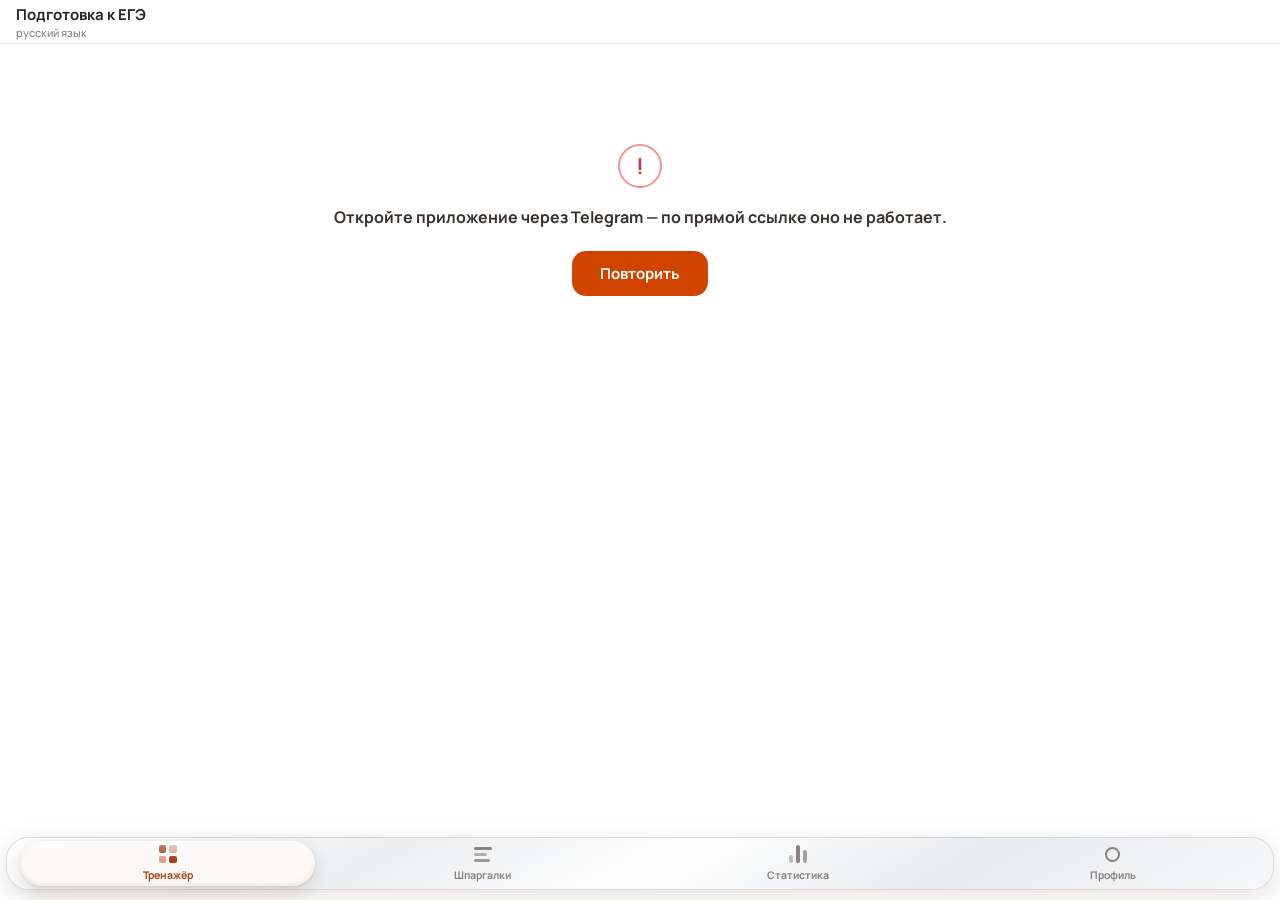
==== commit 9c063841: "Белая капсула активного раздела в покое: отдельным узлом под кнопками В покое линза прозрачная, и ак" ====
--- a/static/index.html
+++ b/static/index.html
@@ -43,6 +43,10 @@
          прямоугольникам кнопок — в разметке нет ни одной координаты. -->
     <nav id="tabbar" class="tabbar">
       <div class="tabbar__plate">
+        <!-- Белая капсула активного раздела. Лежит ПОД кнопками: заливка
+             сплошная, а подпись поверх неё остаётся настоящей и чёткой.
+             Геометрию и ход считает app.js, ровно те же, что у линзы. -->
+        <div class="tabbar__pill" aria-hidden="true"></div>
         <div class="tabbar__row">
           <button class="tab" type="button" data-tab="trainer">
             <span class="tab__icon tab__icon--grid"><i></i><i></i><i></i><i></i></span>
--- a/static/app.css
+++ b/static/app.css
@@ -386,6 +386,30 @@
   touch-action: none;
   transform-origin: 50% 100%;
 }
+
+/* Белая капсула активного раздела. Живёт отдельным узлом ПОД строкой, и это
+   принципиально: линза лежит НАД кнопками, поэтому непрозрачная заливка на ней
+   закрыла бы саму подпись. Здесь наоборот — заливка сплошная, а текст поверх
+   неё настоящий, не копия под фильтром.
+
+   Прятать её при включении стекла не нужно: линза с зеркалом того же цвета
+   накрывает её целиком и той же формы. */
+.tabbar__pill {
+  position: absolute;
+  left: 0;
+  top: 0;
+  z-index: 0;
+  width: 0;
+  height: 0;
+  border-radius: 999px;
+  background: var(--plate-solid);
+  /* Только двумерная трансформация, как у линзы: слой композитора здесь
+     ни к чему, а ход у них общий. */
+  transform: translate(0, 0);
+  /* Скрыта, пока не измерена, — тем же способом, что и линза. */
+  visibility: hidden;
+}
+.tabbar.is-ready .tabbar__pill { visibility: visible; }
 
 .tabbar__row { position: relative; z-index: 1; display: flex; }
 
@@ -486,7 +510,22 @@
   /* Своей трансформации у этого элемента нет намеренно: у WebKit фильтр и
      трансформация на одном элементе уживаются плохо. Обратное гашение
      масштаба переехало на зеркало внутри. */
-}
+
+  /* В покое слой не рисуется вовсе, и капсула становится прозрачной: сквозь
+     неё видны настоящие кнопки, а не копия под картой смещения, — текст
+     читается как обычный текст. Скрытый элемент не красится, поэтому и фильтр
+     в покое не считается.
+
+     Гасить через filter: none нельзя, это ловушка №4: в WebKit переключение
+     свойства не доезжает. Через visibility, а не opacity или display:
+     прозрачность в движении вынесла бы слой в композитор и убила фильтр
+     (ловушка №3), а display сносит рендерер и требует раскладки зеркала при
+     каждом показе. Перехода здесь нет и быть не может по той же причине. */
+  visibility: hidden;
+}
+/* Класс ставит app.js: стекло живёт, пока крутится цикл — нажатие,
+   перетаскивание, полёт и качание после остановки. */
+.tabbar.is-glass .tabbar__fx { visibility: visible; }
 /* Форма линзы задаётся обрезкой ЗДЕСЬ, до фильтра, и это принципиально:
    карта смещения выводится из альфы этого элемента, а альфа и есть его
    обрезанная форма. Без скругления фильтру нечего размывать, и преломления
@@ -1697,3 +1736,4 @@
   color: var(--ink-strong);
   text-align: center;
 }
+
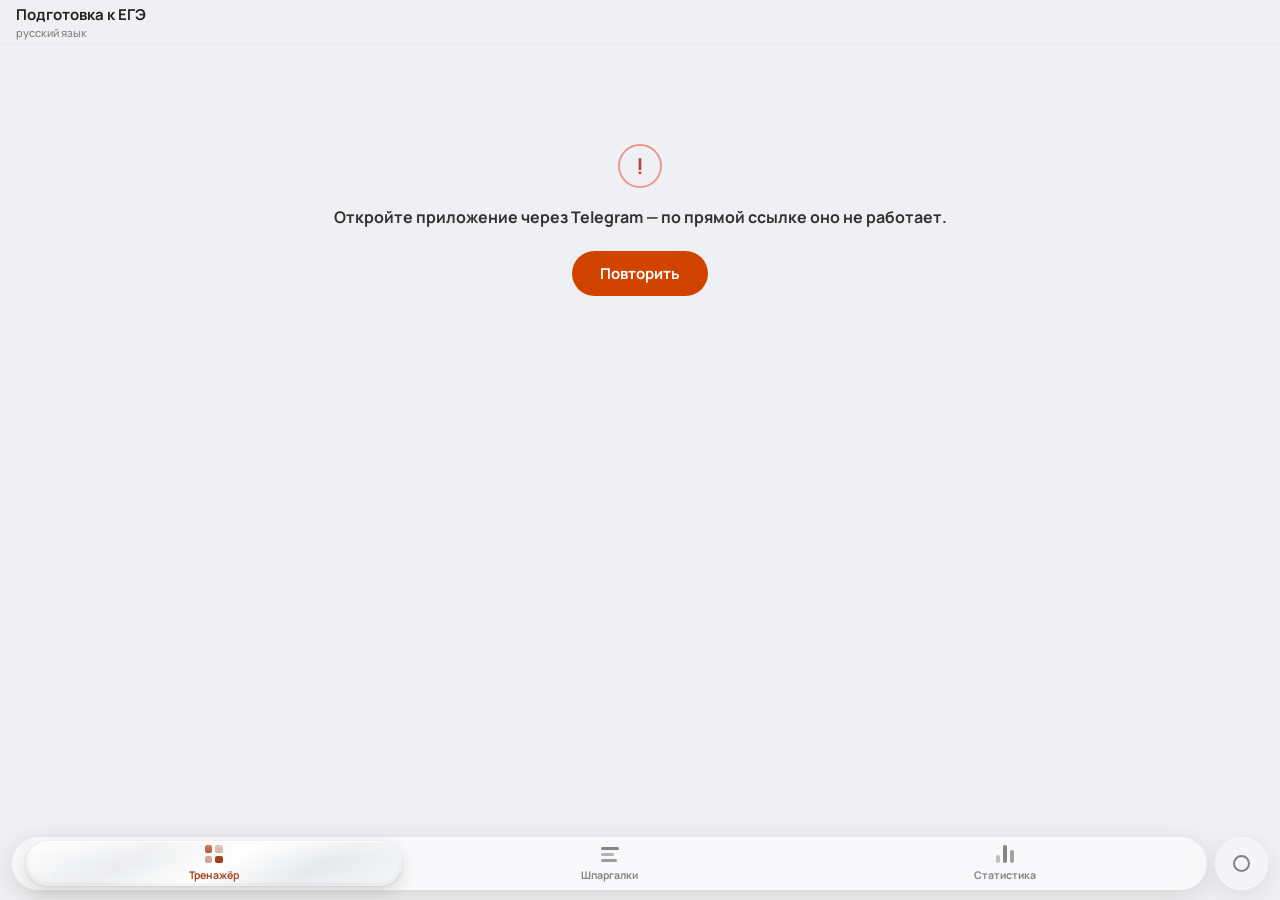
==== commit fb076cf4: "Таббар: стекло вместо хрома, три раздела и профиль отдельной кнопкой Плашка меню переведена на стекл" ====
--- a/static/index.html
+++ b/static/index.html
@@ -38,13 +38,16 @@
 
     <main id="screen" class="screen"></main>
 
-    <!-- Таббар: одна физическая линза жидкого стекла ездит между четырьмя
-         настоящими кнопками. Геометрию линзы целиком считает app.js по живым
-         прямоугольникам кнопок — в разметке нет ни одной координаты. -->
+    <!-- Таббар: плашка со стеклом, внутри три раздела и одна физическая линза
+         жидкого стекла, которая между ними ездит. Профиль вынесен из строки в
+         отдельную круглую кнопку справа: линза до неё не доезжает и не должна.
+         Геометрию линзы целиком считает app.js по живым прямоугольникам
+         кнопок — в разметке нет ни одной координаты. -->
     <nav id="tabbar" class="tabbar">
       <div class="tabbar__plate">
-        <!-- Белая капсула активного раздела. Лежит ПОД кнопками: заливка
-             сплошная, а подпись поверх неё остаётся настоящей и чёткой.
+        <!-- Подложка активного раздела. Лежит ПОД кнопками: заливка сплошная,
+             а подпись поверх неё остаётся настоящей и чёткой. Она и есть тело
+             линзы на просвет — в покое хром-градиент, под пальцем белая.
              Геометрию и ход считает app.js, ровно те же, что у линзы. -->
         <div class="tabbar__pill" aria-hidden="true"></div>
         <div class="tabbar__row">
@@ -60,10 +63,6 @@
             <span class="tab__icon tab__icon--bars"><i></i><i></i><i></i></span>
             <span class="tab__label">Статистика</span>
           </button>
-          <button class="tab" type="button" data-tab="profile">
-            <span class="tab__icon tab__icon--user"><i></i></span>
-            <span class="tab__label">Профиль</span>
-          </button>
         </div>
 
         <!-- Линза. Лежит НАД кнопками намеренно: в Chromium её фоном
@@ -76,6 +75,13 @@
           <div class="tabbar__sheen"></div>
         </div>
       </div>
+
+      <!-- Профиль отдельной кнопкой, вне плашки: линза ходит только по трём
+           разделам, а этот нажимается сам по себе. Материал тот же, что у
+           плашки, поэтому читаются они как одна система. -->
+      <button class="tabbar__side" type="button" data-tab="profile" aria-label="Профиль">
+        <span class="tab__icon tab__icon--user"><i></i></span>
+      </button>
     </nav>
   </div>
 
--- a/static/app.css
+++ b/static/app.css
@@ -12,7 +12,14 @@
 
 :root,
 [data-theme="light"] {
-  --page: #fff;
+  /* Фон страницы серый, а поверхности белые — это и даёт эффект «карточек на
+     подложке», как в приложениях iOS. Раньше и фон, и поверхность были белыми,
+     и плашки держались только на рамке.
+
+     Оттенок НЕЙТРАЛЬНЫЙ, hue 250 — тот же, что у хром-градиента. Тёплый ряд
+     системы (hue 60) на такой светлоте читается бежевым, это проверено на
+     устройстве: пользователь увидел бежевый и попросил серый. */
+  --page: oklch(0.955 0.004 250);
   --surface: #fff;
   --surface-2: oklch(0.97 0.006 60);
   --surface-3: oklch(0.95 0.010 60);
@@ -58,16 +65,25 @@
   --glass-blur: blur(20px) saturate(1.6);
   --glass-hi: linear-gradient(180deg, oklch(1 0 0 / 0.75), oklch(1 0 0 / 0) 60%);
 
-  /* Подложка плашки меню. Размытия у неё нет (оно убивает фильтр кромки у
-     капсулы), поэтому читаемость держится на плотности: сквозь плашку контент
-     чувствуется, но не мешает подписям. */
+  /* Подложка под хром-градиентом линзы. Градиент полупрозрачный, и без неё его
+     светлые ступени просто исчезают — материал вырождается в ровное пятно. */
   --plate-veil: oklch(1 0 0 / 0.72);
   /* Плотный вариант той же подложки: им залита линза внутри капли, чтобы
      настоящие подписи под ней не просвечивали и не двоились. */
   --plate-solid: oklch(0.985 0.004 60);
+  /* Кольцо по контуру прижатой линзы: ровный серый с двумя проблесками белого.
+     Два цвета, а не один с прозрачностью: перелив должен идти в белый, а не в
+     «тот же серый, только бледнее». */
+  --lens-ring: oklch(0.74 0.006 60 / 0.85);
+  --lens-ring-hi: oklch(1 0 0 / 0.95);
 
   --shadow-card: 0 1px 2px oklch(0.4 0.02 60 / 0.05);
   --shadow-lift: 0 8px 28px oklch(0.35 0.03 45 / 0.12);
+  /* Тень контентных плашек. Это filter, а не box-shadow, и по-другому нельзя:
+     плашки обрезаны по суперэллипсу, а под обрезкой box-shadow пропадает
+     целиком. drop-shadow строится по альфе и повторяет любой контур. */
+  --plate-shadow: drop-shadow(0 1px 2px oklch(0.35 0.03 45 / 0.07))
+                  drop-shadow(0 8px 20px oklch(0.35 0.03 45 / 0.10));
   --shadow-glass: 0 6px 24px oklch(0.35 0.03 45 / 0.14);
   --overlay: oklch(0.24 0.02 45 / 0.38);
 
@@ -84,9 +100,31 @@
   --green-strong: var(--green-ink);
   --red-strong: var(--red-ink);
 
-  --radius-card: 18px;
-  --radius: 14px;
-  --radius-sm: 12px;
+  /* Шкала скруглений. Пять ступеней на всё приложение, и каждый компонент
+     берёт свою по РОЛИ, а не по размеру на глаз: кнопка всегда --radius,
+     карточка всегда --radius-card. Отдельных чисел в компонентах быть не
+     должно — иначе система расползается, что здесь уже случалось (20, 22, 7 и
+     6 px жили сами по себе и сведены сюда).
+
+     Эта же шкала задаёт --sq в блоке суперэллипса внизу файла: форма угла одна
+     на всё приложение, меняется только его величина. */
+  /* Две верхние ступени подняты 10.09.2026 под виджеты iOS: там радиус крупный
+     относительно самой плашки, и именно это читается как «эппловская» иконка.
+     Выше поднимать нельзя: величина задаёт длину выката угла, а он не должен
+     переваливать за половину меньшей стороны, иначе углы сходятся и форма
+     ломается. Самый низкий из этих блоков — скелетон загрузки, 64 px. */
+  --radius-lg: 32px;    /* модальные и крупные карточки: диалог, карточка слова */
+  --radius-card: 26px;  /* карточки, панели, блоки: плашки тренажёра, «Продолжить» */
+  --radius: 14px;       /* кнопки, строки списков, поля, плитки */
+  --radius-sm: 12px;    /* мелкие плашки: плитки иконок, клетки, поля-мелочи */
+  --radius-xs: 7px;     /* маркеры выбора и прочая мелочь внутри компонентов */
+  /* Шестая роль — КАПСУЛА (999px), и она не ступень шкалы, а отдельная форма.
+     Её получают удлинённые элементы управления: кнопки, счётчики подхода,
+     полосы прогресса, всплывающее сообщение, чипы. У Apple капсула строится
+     дугой окружности (в SwiftUI Capsule — отдельная фигура, не то же, что
+     RoundedRectangle со сглаженным углом), поэтому обрезка суперэллипса с них
+     СНЯТА: прямого участка у капсулы нет, вливаться кривой некуда, а клип
+     превратил бы её в скруглённый прямоугольник. */
   --pad: 16px;
 
   --safe-bottom: env(safe-area-inset-bottom, 0px);
@@ -137,6 +175,9 @@
 
   --plate-veil: oklch(0.21 0.009 60 / 0.74);
   --plate-solid: oklch(0.26 0.010 60);
+  /* В тёмной теме кольцо светлое: серый по тёмному стеклу не читается вовсе. */
+  --lens-ring: oklch(0.62 0.008 60 / 0.70);
+  --lens-ring-hi: oklch(0.94 0.004 60 / 0.90);
 
   --shadow-card: 0 1px 2px oklch(0 0 0 / 0.4);
   --shadow-lift: 0 10px 32px oklch(0 0 0 / 0.5);
@@ -189,6 +230,10 @@
 
   --plate-veil: oklch(0.55 0.20 38 / 0.62);
   --plate-solid: oklch(0.60 0.18 38);
+  /* На оранжевом нейтрально-серое кольцо выглядит грязью, поэтому оно белое
+     разной плотности: проблеск отличается не тоном, а насыщенностью. */
+  --lens-ring: oklch(1 0 0 / 0.42);
+  --lens-ring-hi: oklch(1 0 0 / 0.95);
 
   --shadow-card: none;
   --shadow-lift: 0 14px 40px oklch(0.30 0.12 30 / 0.35);
@@ -347,9 +392,12 @@
 
 
 /* ===== Таббар: жидкое стекло ============================================
-   Одна физическая линза ездит между четырьмя настоящими кнопками. Её размер
+   Одна физическая линза ездит между ТРЕМЯ настоящими кнопками. Её размер
    и положение целиком считает app.js по живым getBoundingClientRect(): в этом
    файле нет ни одной координаты вкладки, только материалы и форма.
+
+   Профиль стоит отдельной круглой кнопкой справа, вне плашки: линза до него не
+   доезжает ни жестом, ни расчётом шага.
 
    Два пути преломления, выбор в app.js:
      · Chromium — линза лежит НАД кнопками и гнёт их через backdrop-filter,
@@ -360,31 +408,84 @@
    Ни у плашки, ни у строки не должно появиться filter, backdrop-filter или
    transform: любой из них создаёт «корень фона» и обрубает backdrop-filter у
    линзы. Плашка масштабируется при нажатии только в режиме зеркала — там
-   трансформация предка безвредна. */
+   трансформация предка безвредна.
+
+   Отсюда и вся возня с ::before: размытие меню требовалось, а повесить его на
+   саму плашку значит нарушить этот же запрет. Псевдоэлемент линзе не предок, а
+   сосед по слоям, поэтому корень фона над ней не встаёт. Размытое стекло при
+   этом остаётся у линзы в фоне и преломляется наравне с кнопками. */
 
 .tabbar {
   position: fixed;
-  left: 6px;
-  right: 6px;
+  /* Поля шире прежних шести пикселей: на референсе меню не растянуто во всю
+     ширину, а стоит островом с воздухом по бокам. */
+  left: 12px;
+  right: 12px;
   /* Отступ снизу — от безопасной зоны, а не фиксированным числом: под home
      bar iPhone плашка иначе уезжает под системную полосу. app.js дополнительно
      подправляет его по viewportStableHeight Telegram. */
   bottom: calc(10px + var(--safe-bottom));
   z-index: 30;
+  /* Плашка и отдельная кнопка профиля — две независимые фигуры в одной строке.
+     Кнопка не входит в плашку намеренно: линза ходит только по трём разделам,
+     и попасть на профиль она не должна ни жестом, ни расчётом шага. */
+  display: flex;
+  align-items: stretch;
+  gap: 8px;
 }
 
 .tabbar__plate {
   position: relative;
   /* Поля крошечные: линза сидит в плашке впритык, без воздуха по краям. */
   padding: 3px;
-  border-radius: 22px;
-  background-color: var(--plate-veil);
-  background-image: var(--chrome-panel);
-  border: 1px solid var(--chrome-panel-border);
+  /* Капсула, а не скруглённый прямоугольник, и это не вкусовщина, а
+     КОНЦЕНТРИЧНОСТЬ — то самое правило Apple, из-за которого вложенные формы
+     читаются как одна система: внутренний радиус равен внешнему минус зазор.
+
+     Считается точно. Плашка 53 px высотой, поля 3 px плюс рамка 1 px, значит
+     зазор до линзы ровно 4. Половина высоты — 26.5, минус зазор — 22.5, а у
+     линзы радиус h/2 = 22.5. Сходится в ноль.
+
+     Раньше здесь стояло 22 px: плашка была скруглённым прямоугольником, линза
+     таблеткой, и по правилу концентричности линзе полагалось бы 18. Разнобой
+     был виден именно поэтому.
+
+     У капсулы это свойство держится само при любой высоте строки: смещённая
+     внутрь капсула — снова капсула. Ничего пересчитывать при смене размеров не
+     придётся. */
+  border-radius: 999px;
+  /* Плашка занимает всё, что осталось от кнопки профиля. */
+  flex: 1 1 auto;
+  min-width: 0;
+  /* Материал — стекло: полупрозрачный белый и размытие фона. Хром-градиент
+     отсюда ушёл на линзу, ему там и место — он отмечает выбранный раздел, а
+     не сам таббар.
+
+     ЗАЛИВКИ И РАЗМЫТИЯ ЗДЕСЬ НЕТ, они на ::before, и это не стиль, а обход
+     ловушки. Элемент с backdrop-filter становится «корнем фона» для своих
+     потомков, а линза — потомок плашки: её собственный backdrop-filter в
+     Chromium после этого не видит ничего и преломление пропадает целиком.
+     Псевдоэлемент линзе не предок, а сосед, поэтому корень фона не встаёт у
+     неё над головой, и размытое стекло при этом остаётся у линзы в фоне —
+     она его гнёт наравне с кнопками. */
+  border: 1px solid var(--glass-border);
   box-shadow: var(--shadow-glass);
   /* Линзу таскают пальцем — браузерные жесты на плашке только мешают. */
   touch-action: none;
   transform-origin: 50% 100%;
+}
+
+/* Стекло плашки: заливка и размытие. Отдельным слоем — причина выше. */
+.tabbar__plate::before {
+  content: '';
+  position: absolute;
+  inset: 0;
+  z-index: 0;
+  border-radius: inherit;
+  background: var(--glass-bg);
+  backdrop-filter: var(--glass-blur);
+  -webkit-backdrop-filter: var(--glass-blur);
+  pointer-events: none;
 }
 
 /* Белая капсула активного раздела. Живёт отдельным узлом ПОД строкой, и это
@@ -402,7 +503,15 @@
   width: 0;
   height: 0;
   border-radius: 999px;
-  background: var(--plate-solid);
+  /* В покое линза хромированная, и хром живёт ИМЕННО ЗДЕСЬ, а не на самой
+     линзе. Линза лежит НАД кнопками: любая заливка на ней замутила бы подпись
+     выбранного раздела. Здесь заливка под кнопками, поэтому текст поверх неё
+     остаётся настоящим и чётким.
+
+     Подложка обязательна: хром-градиент полупрозрачный, и без неё его светлые
+     ступени растворяются в размытом стекле плашки. */
+  background-color: var(--plate-veil);
+  background-image: var(--chrome-panel);
   /* Только двумерная трансформация, как у линзы: слой композитора здесь
      ни к чему, а ход у них общий. */
   transform: translate(0, 0);
@@ -410,6 +519,22 @@
   visibility: hidden;
 }
 .tabbar.is-ready .tabbar__pill { visibility: visible; }
+
+/* Живое стекло — под пальцем, в полёте и на качании после остановки. Хром
+   уходит, линза белеет.
+
+   Ключ здесь `is-glass`, а не `is-pressed`, и это единственный вариант, при
+   котором два пути сходятся. В режиме зеркала внутри линзы лежит копия строки
+   на непрозрачной заливке `--plate-solid`, и она накрывает эту подложку ровно
+   на то время, пока стекло живёт. Привязав белый к нажатию, мы получили бы в
+   Chromium хром там, где WebKit уже показывает белое.
+
+   Переход запрещён. Анимация цвета рядом с фильтром выносит слой в композитор,
+   и WebKit на всё её время выбрасывает преломление — ловушка №3. */
+.tabbar.is-glass .tabbar__pill {
+  background-color: var(--plate-solid);
+  background-image: none;
+}
 
 .tabbar__row { position: relative; z-index: 1; display: flex; }
 
@@ -610,6 +735,100 @@
     0 2px 5px oklch(0.35 0.03 45 / 0.12);
 }
 
+/* Кольцо по контуру живой линзы: ровный серый с двумя проблесками белого.
+   Появляется вместе с белой заливкой, тем же классом `is-glass`, — контур и
+   цвет тела это одно состояние, врозь они читались бы как сбой.
+
+   Рисуется маской, а не рамкой. Рамка съела бы ширину линзы изнутри и сдвинула
+   зеркало на свою толщину: копия перестала бы совпадать с оригиналом, а это
+   как раз то, на чём весь эффект и держится. Здесь же геометрия не меняется
+   вовсе — кольцо целиком лежит внутри прежних границ.
+
+   Два белых пятна разведены по диагонали: верх слева и низ справа. Углы
+   считаются от 12 часов по часовой стрелке, поэтому 320° — это левое плечо
+   капсулы, а 140° — правое нижнее. Плечи перелива по 22°, и это намеренно
+   мало: пользователь просил, чтобы белое занимало совсем немного места, а
+   вход в него был плавным. */
+.tabbar__sheen::after {
+  content: '';
+  position: absolute;
+  inset: 0;
+  border-radius: inherit;
+  /* Толщина кольца. Она же поле, по которому маска вырезает середину. */
+  padding: 1px;
+  background: conic-gradient(from 0deg,
+    var(--lens-ring) 0deg,
+    var(--lens-ring) 118deg,
+    var(--lens-ring-hi) 140deg,
+    var(--lens-ring) 162deg,
+    var(--lens-ring) 298deg,
+    var(--lens-ring-hi) 320deg,
+    var(--lens-ring) 342deg,
+    var(--lens-ring) 360deg);
+  /* Скрыто в покое. Через visibility, а не opacity: прозрачность рядом с
+     фильтром — та же ловушка №3, что и везде в этом узле. */
+  visibility: hidden;
+}
+/* Вырез середины: два одинаковых слоя маски, один по content box (это площадь
+   внутри padding), другой по border box, и из второго вычитается первый. От
+   элемента остаётся ровно рамка шириной в padding.
+
+   Маска — единственная обязательная часть. Без вычитания два слоя сложатся в
+   один сплошной, кольцо превратится в залитую градиентом капсулу и закроет
+   подписи. Поэтому вычитания нет — нет и кольца: сам узел выключается целиком,
+   а светотень линзы остаётся прежней. Затрагивает это разве что WebView
+   древнее iOS 15.4, до которых Telegram уже не доходит. */
+.tabbar__sheen::after {
+  -webkit-mask-image: linear-gradient(#000 0 0), linear-gradient(#000 0 0);
+  -webkit-mask-clip: content-box, border-box;
+  -webkit-mask-composite: xor;
+  mask-image: linear-gradient(#000 0 0), linear-gradient(#000 0 0);
+  mask-clip: content-box, border-box;
+  mask-composite: exclude;
+}
+@supports not ((-webkit-mask-composite: xor) or (mask-composite: exclude)) {
+  .tabbar__sheen::after { display: none; }
+}
+.tabbar.is-glass .tabbar__sheen::after { visibility: visible; }
+
+/* --- отдельная кнопка профиля -------------------------------------------- */
+/* Круг справа от плашки. Линзы у него нет и быть не должно: она принадлежит
+   строке разделов, а профиль стоит от неё отдельно — так на референсе, и так
+   же понятнее, что это не четвёртый раздел в ряду, а самостоятельная кнопка.
+
+   Размытие здесь висит прямо на элементе, без ухищрений с ::before: внутри
+   круга нет ни одного фильтруемого потомка, поэтому «корень фона» портить
+   нечего. Материал тот же, что у плашки, — иначе рядом они читались бы как
+   два разных стекла. */
+.tabbar__side {
+  position: relative;
+  flex: 0 0 auto;
+  /* Ширина равна высоте плашки, а высота приходит растяжением строки. Так круг
+     остаётся кругом и при смене кегля подписей: пересчитывать нечего. */
+  align-self: stretch;
+  width: 53px;
+  display: flex;
+  align-items: center;
+  justify-content: center;
+  border-radius: 999px;
+  border: 1px solid var(--glass-border);
+  box-shadow: var(--shadow-glass);
+  background: var(--glass-bg);
+  backdrop-filter: var(--glass-blur);
+  -webkit-backdrop-filter: var(--glass-blur);
+  color: var(--ink-dim);
+  opacity: 0.65;
+}
+/* Активный профиль. Заливка та же, что у прижатой линзы, — состояние «здесь
+   вы сейчас» во всём таббаре выглядит одинаково. */
+.tabbar__side.is-active {
+  color: var(--accent-ink);
+  opacity: 1;
+  background: var(--plate-solid);
+}
+.tabbar__side .tab__icon { width: 21px; height: 21px; }
+.tabbar__side .tab__icon--user i { width: 17px; height: 17px; }
+
 /* Контейнер SVG-фильтров: нулевого размера, нужен только как хранилище defs. */
 .tabbar__defs { position: absolute; width: 0; height: 0; overflow: hidden; }
 
@@ -642,7 +861,7 @@
   display: block;
   width: 100%;
   padding: 15px;
-  border-radius: var(--radius);
+  border-radius: 999px;
   font-size: 16px;
   font-weight: 700;
   text-align: center;
@@ -707,7 +926,10 @@
   margin-top: 20px;
   padding: 16px;
   border-radius: var(--radius-card);
-  background: var(--accent-bg);
+  /* Хром-стекло, как у плиток итога и плашки меню: цвет подложкой, градиент
+     картинкой. Было --accent-bg, то есть бледно-оранжевая заливка. */
+  background-color: var(--plate-veil);
+  background-image: var(--chrome-panel);
   border: 1px solid var(--accent-border);
 }
 .resume__label {
@@ -722,14 +944,14 @@
 /* --- прогресс ---------------------------------------------------------- */
 .bar {
   height: 5px;
-  border-radius: 3px;
+  border-radius: 999px;
   background: var(--track);
   overflow: hidden;
 }
 .bar--thick { height: 8px; border-radius: 4px; }
 .bar__fill {
   height: 100%;
-  border-radius: 3px;
+  border-radius: 999px;
   background: var(--accent);
   transition: width 0.3s ease;
 }
@@ -769,7 +991,7 @@
 .count-grid { margin-top: 14px; display: grid; grid-template-columns: 1fr 1fr; gap: 10px; }
 .count {
   padding: 22px 0;
-  border-radius: var(--radius);
+  border-radius: 999px;
   border: 1px solid var(--border);
   background: var(--surface);
   text-align: center;
@@ -830,7 +1052,7 @@
   font-size: 11px;
   font-weight: 800;
 }
-.option--multi .option__mark { border-radius: 6px; }
+.option--multi .option__mark { border-radius: var(--radius-xs); }
 .option__letter {
   font-size: 13px;
   font-weight: 800;
@@ -1222,8 +1444,8 @@
 .card__icon--cards i:nth-child(1) { left: 2px; top: 3px; transform: rotate(-8deg); opacity: 0.45; }
 .card__icon--cards i:nth-child(2) { left: 7px; top: 2px; }
 
-.deck-bar { margin-top: 20px; height: 8px; border-radius: 4px; background: var(--track); overflow: hidden; }
-.deck-bar__fill { height: 100%; border-radius: 4px; background: var(--accent); transition: width 0.3s ease; }
+.deck-bar { margin-top: 20px; height: 8px; border-radius: 999px; background: var(--track); overflow: hidden; }
+.deck-bar__fill { height: 100%; border-radius: 999px; background: var(--accent); transition: width 0.3s ease; }
 
 .deck-stats { margin-top: 12px; display: grid; grid-template-columns: repeat(3, 1fr); gap: 10px; }
 .deck-stat {
@@ -1259,7 +1481,7 @@
   margin-top: 16px;
   min-height: 210px;
   padding: 24px 18px;
-  border-radius: 20px;
+  border-radius: var(--radius-lg);
   border: 1px solid var(--border-soft);
   background: var(--surface);
   display: flex;
@@ -1475,7 +1697,7 @@
   width: 22px;
   height: 22px;
   flex: none;
-  border-radius: 7px;
+  border-radius: var(--radius-xs);
   border: 1px solid var(--border);
   display: flex;
   align-items: center;
@@ -1524,7 +1746,7 @@
   margin-top: 20px;
   display: inline-block;
   padding: 12px 24px;
-  border-radius: var(--radius);
+  border-radius: 999px;
   background: var(--accent);
   color: var(--accent-on);
   font-size: 15px;
@@ -1550,7 +1772,7 @@
   margin-top: 22px;
   display: inline-block;
   padding: 12px 28px;
-  border-radius: var(--radius);
+  border-radius: 999px;
   background: var(--accent);
   color: var(--accent-on);
   font-size: 15px;
@@ -1582,7 +1804,7 @@
   width: 100%;
   max-width: 420px;
   background: var(--surface);
-  border-radius: 22px;
+  border-radius: var(--radius-lg);
   padding: 22px 20px 18px;
   box-shadow: var(--shadow-lift);
   animation: rise 0.2s cubic-bezier(0.2, 0.8, 0.3, 1);
@@ -1603,7 +1825,7 @@
   bottom: calc(84px + var(--safe-bottom));
   z-index: 60;
   padding: 13px 16px;
-  border-radius: var(--radius);
+  border-radius: 999px;
   background: var(--ink-strong);
   color: var(--page);
   font-size: 14px;
@@ -1727,7 +1949,7 @@
 .means-quote {
   margin-top: 16px;
   padding: 22px 18px;
-  border-radius: 20px;
+  border-radius: var(--radius-lg);
   border: 1px solid var(--border-soft);
   background: var(--surface);
   font-size: 18px;
@@ -1737,3 +1959,216 @@
   text-align: center;
 }
 
+
+/* ==========================================================================
+   Углы: одна кривая и одна шкала на всё приложение
+   ==========================================================================
+   Обычный border-radius ведёт угол дугой окружности: дуга упирается в прямую
+   сторону под изломом, и угол выглядит надутым. У Apple угол идёт по
+   суперэллипсу — загибаться начинает раньше и вливается в сторону без стыка.
+
+   ГЛАВНОЕ ПРАВИЛО ЭТОГО БЛОКА: кривая одна, и никто не рисует себе свою.
+   Меняется только величина, и берётся она из общей шкалы (--radius-* наверху
+   файла) по РОЛИ компонента: кнопка всегда --radius, карточка всегда
+   --radius-card, диалог всегда --radius-lg. Отдельных чисел здесь нет ни
+   одного, и появляться они не должны — иначе система расползётся ровно так,
+   как расползлась до этого.
+
+   Показатель суперэллипса 3, 8 отрезков на угол. Один на всё.
+
+   Свойства corner-shape в этом WebView нет (проверено на устройстве), поэтому
+   форму рисуем обрезкой. Хитрость в том, КАК записан многоугольник: координаты
+   угла линейны по радиусу, поэтому идут в пикселях через calc и НЕ ТЯНУТСЯ, а
+   стороны идут в процентах и тянутся свободно. Одна запись работает на элементе
+   любого размера и любой пропорции — ни JS, ни пересчёта на resize.
+
+   Почему правило, а не токен в :root: подстановка var() происходит там, где
+   значение объявлено. На корне переменной --sq нет, поэтому токен схлопывался
+   бы в пустоту и наследовался уже пустым.
+
+   Три вещи выяснены замером и стоили отдельного круга:
+   · обрезка поверх border-radius не делает НИЧЕГО: суперэллипс шире дуги, дуга
+     целиком внутри него. Радиус приходится занулять, а форму отдавать клипу —
+     значит без поддержки клипа углы стали бы острыми. Отсюда @supports;
+   · рамку обрезка сохраняет по прямым сторонам и срезает вокруг угла. Поэтому
+     рамка рисуется отдельным кольцом, см. ниже;
+   · box-shadow при обрезке исчезает совсем. Тень заменена на filter:
+     drop-shadow — он строится по альфе, то есть повторяет любой контур.
+
+   Линзе таббара и её слою обрезку вешать НЕЛЬЗЯ: она создаёт композитный слой,
+   а WebKit внутри такого слоя выбрасывает SVG-фильтр (ловушка №2). Таббар и так
+   капсула, а на капсуле дуга и суперэллипс неразличимы. */
+@supports (clip-path: polygon(evenodd, 0px 0px, 1px 1px, 0px 1px)) {
+
+  /* --- форма: одна на всех ---------------------------------------------- */
+  .card__icon, .empty__icon, .task-row__num, .match-option, .nav-cell,
+  .filter__input, .md-note, .match-pick, .q-passage, .pick-item, .tile,
+  .score-card, .option, .review-option, .verdict, .mistake-row, .banner,
+  .answer-line, .stat-row, .history-row, .deck-stat, .word-row, .sheet-row,
+  .answer-input, .match-row, .means-group, .card, .rows, .skeleton div,
+  .resume, .filter, .summary, .flashcard, .means-quote, .dialog {
+    border-radius: 0;
+    clip-path: polygon(0px calc(var(--sq) * 1), calc(var(--sq) * 0.0129) calc(var(--sq) * 0.6636), calc(var(--sq) * 0.0514) calc(var(--sq) * 0.4729), calc(var(--sq) * 0.1158) calc(var(--sq) * 0.3242), calc(var(--sq) * 0.2063) calc(var(--sq) * 0.2063), calc(var(--sq) * 0.3242) calc(var(--sq) * 0.1158), calc(var(--sq) * 0.4729) calc(var(--sq) * 0.0514), calc(var(--sq) * 0.6636) calc(var(--sq) * 0.0129), calc(var(--sq) * 1) 0px, calc(100% - var(--sq) * 1) 0px, calc(100% - var(--sq) * 0.6636) calc(var(--sq) * 0.0129), calc(100% - var(--sq) * 0.4729) calc(var(--sq) * 0.0514), calc(100% - var(--sq) * 0.3242) calc(var(--sq) * 0.1158), calc(100% - var(--sq) * 0.2063) calc(var(--sq) * 0.2063), calc(100% - var(--sq) * 0.1158) calc(var(--sq) * 0.3242), calc(100% - var(--sq) * 0.0514) calc(var(--sq) * 0.4729), calc(100% - var(--sq) * 0.0129) calc(var(--sq) * 0.6636), 100% calc(var(--sq) * 1), 100% calc(100% - var(--sq) * 1), calc(100% - var(--sq) * 0.0129) calc(100% - var(--sq) * 0.6636), calc(100% - var(--sq) * 0.0514) calc(100% - var(--sq) * 0.4729), calc(100% - var(--sq) * 0.1158) calc(100% - var(--sq) * 0.3242), calc(100% - var(--sq) * 0.2063) calc(100% - var(--sq) * 0.2063), calc(100% - var(--sq) * 0.3242) calc(100% - var(--sq) * 0.1158), calc(100% - var(--sq) * 0.4729) calc(100% - var(--sq) * 0.0514), calc(100% - var(--sq) * 0.6636) calc(100% - var(--sq) * 0.0129), calc(100% - var(--sq) * 1) 100%, calc(var(--sq) * 1) 100%, calc(var(--sq) * 0.6636) calc(100% - var(--sq) * 0.0129), calc(var(--sq) * 0.4729) calc(100% - var(--sq) * 0.0514), calc(var(--sq) * 0.3242) calc(100% - var(--sq) * 0.1158), calc(var(--sq) * 0.2063) calc(100% - var(--sq) * 0.2063), calc(var(--sq) * 0.1158) calc(100% - var(--sq) * 0.3242), calc(var(--sq) * 0.0514) calc(100% - var(--sq) * 0.4729), calc(var(--sq) * 0.0129) calc(100% - var(--sq) * 0.6636), 0px calc(100% - var(--sq) * 1));
+  }
+
+  /* --- величина: по роли, из общей шкалы --------------------------------- */
+  .card__icon, .empty__icon, .task-row__num, .match-option, .nav-cell,
+  .filter__input, .md-note, .match-pick { --sq: var(--radius-sm); }
+
+  .q-passage, .pick-item, .tile, .score-card, .option, .review-option,
+  .verdict, .mistake-row, .banner, .answer-line, .stat-row, .history-row,
+  .deck-stat, .word-row, .sheet-row, .answer-input, .match-row, .means-group { --sq: var(--radius); }
+
+  .card, .rows, .skeleton div, .resume, .filter, .summary { --sq: var(--radius-card); }
+
+  .flashcard, .means-quote, .dialog { --sq: var(--radius-lg); }
+
+  /* --- рамка отдельным кольцом ------------------------------------------
+     Кольцо — один многоугольник из двух контуров с evenodd: внешний по границе
+     элемента, внутренний со сдвигом на толщину рамки. Оба контура замыкаются
+     ЯВНО, повтором первой точки: иначе между ними остаются два соединительных
+     отрезка вдоль левой кромки, evenodd считает их пересечения и кольцо
+     разрывается щелью ровно там.
+
+     Псевдоэлемент сдвинут наружу на толщину рамки: у абсолютного потомка точкой
+     отсчёта служит padding box, а накрыть надо border box. Настоящая рамка
+     элемента остаётся на месте и ничего не портит — по прямым сторонам кольцо
+     ложится ровно на неё, а в углах, где обрезка её срезала, кольцо рисует угол
+     само. Поэтому правила компонентов переписывать не пришлось: цвет кольца
+     собран отдельным списком ниже. */
+  .card::after, .rows::after, .flashcard::after, .means-quote::after,
+  .pick-item::after, .tile::after, .score-card::after, .resume::after,
+  .mistake-row::after, .nav-cell::after, .filter::after,
+  .filter__input::after, .summary::after, .stat-row::after,
+  .history-row::after, .deck-stat::after, .word-row::after,
+  .sheet-row::after, .match-pick::after, .means-group::after,
+  .option::after, .review-option::after, .answer-input::after,
+  .match-row::after {
+    content: '';
+    position: absolute;
+    pointer-events: none;
+    background: var(--bc, var(--border));
+  }
+  .card, .rows, .flashcard, .means-quote, .pick-item, .tile, .score-card,
+  .resume, .mistake-row, .nav-cell, .filter, .filter__input, .summary,
+  .stat-row, .history-row, .deck-stat, .word-row, .sheet-row, .match-pick,
+  .means-group, .option, .review-option, .answer-input, .match-row { position: relative; }
+
+  .card::after, .rows::after, .flashcard::after, .means-quote::after,
+  .pick-item::after, .tile::after, .score-card::after, .resume::after,
+  .mistake-row::after, .nav-cell::after, .filter::after,
+  .filter__input::after, .summary::after, .stat-row::after,
+  .history-row::after, .deck-stat::after, .word-row::after,
+  .sheet-row::after, .match-pick::after, .means-group::after {
+    inset: -1px;
+    clip-path: polygon(evenodd, 0px calc(var(--sq) * 1), calc(var(--sq) * 0.0129) calc(var(--sq) * 0.6636), calc(var(--sq) * 0.0514) calc(var(--sq) * 0.4729), calc(var(--sq) * 0.1158) calc(var(--sq) * 0.3242), calc(var(--sq) * 0.2063) calc(var(--sq) * 0.2063), calc(var(--sq) * 0.3242) calc(var(--sq) * 0.1158), calc(var(--sq) * 0.4729) calc(var(--sq) * 0.0514), calc(var(--sq) * 0.6636) calc(var(--sq) * 0.0129), calc(var(--sq) * 1) 0px, calc(100% - var(--sq) * 1) 0px, calc(100% - var(--sq) * 0.6636) calc(var(--sq) * 0.0129), calc(100% - var(--sq) * 0.4729) calc(var(--sq) * 0.0514), calc(100% - var(--sq) * 0.3242) calc(var(--sq) * 0.1158), calc(100% - var(--sq) * 0.2063) calc(var(--sq) * 0.2063), calc(100% - var(--sq) * 0.1158) calc(var(--sq) * 0.3242), calc(100% - var(--sq) * 0.0514) calc(var(--sq) * 0.4729), calc(100% - var(--sq) * 0.0129) calc(var(--sq) * 0.6636), 100% calc(var(--sq) * 1), 100% calc(100% - var(--sq) * 1), calc(100% - var(--sq) * 0.0129) calc(100% - var(--sq) * 0.6636), calc(100% - var(--sq) * 0.0514) calc(100% - var(--sq) * 0.4729), calc(100% - var(--sq) * 0.1158) calc(100% - var(--sq) * 0.3242), calc(100% - var(--sq) * 0.2063) calc(100% - var(--sq) * 0.2063), calc(100% - var(--sq) * 0.3242) calc(100% - var(--sq) * 0.1158), calc(100% - var(--sq) * 0.4729) calc(100% - var(--sq) * 0.0514), calc(100% - var(--sq) * 0.6636) calc(100% - var(--sq) * 0.0129), calc(100% - var(--sq) * 1) 100%, calc(var(--sq) * 1) 100%, calc(var(--sq) * 0.6636) calc(100% - var(--sq) * 0.0129), calc(var(--sq) * 0.4729) calc(100% - var(--sq) * 0.0514), calc(var(--sq) * 0.3242) calc(100% - var(--sq) * 0.1158), calc(var(--sq) * 0.2063) calc(100% - var(--sq) * 0.2063), calc(var(--sq) * 0.1158) calc(100% - var(--sq) * 0.3242), calc(var(--sq) * 0.0514) calc(100% - var(--sq) * 0.4729), calc(var(--sq) * 0.0129) calc(100% - var(--sq) * 0.6636), 0px calc(100% - var(--sq) * 1), 0px calc(var(--sq) * 1), 1px calc(1px + (var(--sq) - 1px) * 1), calc(1px + (var(--sq) - 1px) * 0.0129) calc(1px + (var(--sq) - 1px) * 0.6636), calc(1px + (var(--sq) - 1px) * 0.0514) calc(1px + (var(--sq) - 1px) * 0.4729), calc(1px + (var(--sq) - 1px) * 0.1158) calc(1px + (var(--sq) - 1px) * 0.3242), calc(1px + (var(--sq) - 1px) * 0.2063) calc(1px + (var(--sq) - 1px) * 0.2063), calc(1px + (var(--sq) - 1px) * 0.3242) calc(1px + (var(--sq) - 1px) * 0.1158), calc(1px + (var(--sq) - 1px) * 0.4729) calc(1px + (var(--sq) - 1px) * 0.0514), calc(1px + (var(--sq) - 1px) * 0.6636) calc(1px + (var(--sq) - 1px) * 0.0129), calc(1px + (var(--sq) - 1px) * 1) 1px, calc(100% - 1px - (var(--sq) - 1px) * 1) 1px, calc(100% - 1px - (var(--sq) - 1px) * 0.6636) calc(1px + (var(--sq) - 1px) * 0.0129), calc(100% - 1px - (var(--sq) - 1px) * 0.4729) calc(1px + (var(--sq) - 1px) * 0.0514), calc(100% - 1px - (var(--sq) - 1px) * 0.3242) calc(1px + (var(--sq) - 1px) * 0.1158), calc(100% - 1px - (var(--sq) - 1px) * 0.2063) calc(1px + (var(--sq) - 1px) * 0.2063), calc(100% - 1px - (var(--sq) - 1px) * 0.1158) calc(1px + (var(--sq) - 1px) * 0.3242), calc(100% - 1px - (var(--sq) - 1px) * 0.0514) calc(1px + (var(--sq) - 1px) * 0.4729), calc(100% - 1px - (var(--sq) - 1px) * 0.0129) calc(1px + (var(--sq) - 1px) * 0.6636), calc(100% - 1px) calc(1px + (var(--sq) - 1px) * 1), calc(100% - 1px) calc(100% - 1px - (var(--sq) - 1px) * 1), calc(100% - 1px - (var(--sq) - 1px) * 0.0129) calc(100% - 1px - (var(--sq) - 1px) * 0.6636), calc(100% - 1px - (var(--sq) - 1px) * 0.0514) calc(100% - 1px - (var(--sq) - 1px) * 0.4729), calc(100% - 1px - (var(--sq) - 1px) * 0.1158) calc(100% - 1px - (var(--sq) - 1px) * 0.3242), calc(100% - 1px - (var(--sq) - 1px) * 0.2063) calc(100% - 1px - (var(--sq) - 1px) * 0.2063), calc(100% - 1px - (var(--sq) - 1px) * 0.3242) calc(100% - 1px - (var(--sq) - 1px) * 0.1158), calc(100% - 1px - (var(--sq) - 1px) * 0.4729) calc(100% - 1px - (var(--sq) - 1px) * 0.0514), calc(100% - 1px - (var(--sq) - 1px) * 0.6636) calc(100% - 1px - (var(--sq) - 1px) * 0.0129), calc(100% - 1px - (var(--sq) - 1px) * 1) calc(100% - 1px), calc(1px + (var(--sq) - 1px) * 1) calc(100% - 1px), calc(1px + (var(--sq) - 1px) * 0.6636) calc(100% - 1px - (var(--sq) - 1px) * 0.0129), calc(1px + (var(--sq) - 1px) * 0.4729) calc(100% - 1px - (var(--sq) - 1px) * 0.0514), calc(1px + (var(--sq) - 1px) * 0.3242) calc(100% - 1px - (var(--sq) - 1px) * 0.1158), calc(1px + (var(--sq) - 1px) * 0.2063) calc(100% - 1px - (var(--sq) - 1px) * 0.2063), calc(1px + (var(--sq) - 1px) * 0.1158) calc(100% - 1px - (var(--sq) - 1px) * 0.3242), calc(1px + (var(--sq) - 1px) * 0.0514) calc(100% - 1px - (var(--sq) - 1px) * 0.4729), calc(1px + (var(--sq) - 1px) * 0.0129) calc(100% - 1px - (var(--sq) - 1px) * 0.6636), 1px calc(100% - 1px - (var(--sq) - 1px) * 1), 1px calc(1px + (var(--sq) - 1px) * 1));
+  }
+  .option::after, .review-option::after, .answer-input::after,
+  .match-row::after {
+    inset: -1.5px;
+    clip-path: polygon(evenodd, 0px calc(var(--sq) * 1), calc(var(--sq) * 0.0129) calc(var(--sq) * 0.6636), calc(var(--sq) * 0.0514) calc(var(--sq) * 0.4729), calc(var(--sq) * 0.1158) calc(var(--sq) * 0.3242), calc(var(--sq) * 0.2063) calc(var(--sq) * 0.2063), calc(var(--sq) * 0.3242) calc(var(--sq) * 0.1158), calc(var(--sq) * 0.4729) calc(var(--sq) * 0.0514), calc(var(--sq) * 0.6636) calc(var(--sq) * 0.0129), calc(var(--sq) * 1) 0px, calc(100% - var(--sq) * 1) 0px, calc(100% - var(--sq) * 0.6636) calc(var(--sq) * 0.0129), calc(100% - var(--sq) * 0.4729) calc(var(--sq) * 0.0514), calc(100% - var(--sq) * 0.3242) calc(var(--sq) * 0.1158), calc(100% - var(--sq) * 0.2063) calc(var(--sq) * 0.2063), calc(100% - var(--sq) * 0.1158) calc(var(--sq) * 0.3242), calc(100% - var(--sq) * 0.0514) calc(var(--sq) * 0.4729), calc(100% - var(--sq) * 0.0129) calc(var(--sq) * 0.6636), 100% calc(var(--sq) * 1), 100% calc(100% - var(--sq) * 1), calc(100% - var(--sq) * 0.0129) calc(100% - var(--sq) * 0.6636), calc(100% - var(--sq) * 0.0514) calc(100% - var(--sq) * 0.4729), calc(100% - var(--sq) * 0.1158) calc(100% - var(--sq) * 0.3242), calc(100% - var(--sq) * 0.2063) calc(100% - var(--sq) * 0.2063), calc(100% - var(--sq) * 0.3242) calc(100% - var(--sq) * 0.1158), calc(100% - var(--sq) * 0.4729) calc(100% - var(--sq) * 0.0514), calc(100% - var(--sq) * 0.6636) calc(100% - var(--sq) * 0.0129), calc(100% - var(--sq) * 1) 100%, calc(var(--sq) * 1) 100%, calc(var(--sq) * 0.6636) calc(100% - var(--sq) * 0.0129), calc(var(--sq) * 0.4729) calc(100% - var(--sq) * 0.0514), calc(var(--sq) * 0.3242) calc(100% - var(--sq) * 0.1158), calc(var(--sq) * 0.2063) calc(100% - var(--sq) * 0.2063), calc(var(--sq) * 0.1158) calc(100% - var(--sq) * 0.3242), calc(var(--sq) * 0.0514) calc(100% - var(--sq) * 0.4729), calc(var(--sq) * 0.0129) calc(100% - var(--sq) * 0.6636), 0px calc(100% - var(--sq) * 1), 0px calc(var(--sq) * 1), 1.5px calc(1.5px + (var(--sq) - 1.5px) * 1), calc(1.5px + (var(--sq) - 1.5px) * 0.0129) calc(1.5px + (var(--sq) - 1.5px) * 0.6636), calc(1.5px + (var(--sq) - 1.5px) * 0.0514) calc(1.5px + (var(--sq) - 1.5px) * 0.4729), calc(1.5px + (var(--sq) - 1.5px) * 0.1158) calc(1.5px + (var(--sq) - 1.5px) * 0.3242), calc(1.5px + (var(--sq) - 1.5px) * 0.2063) calc(1.5px + (var(--sq) - 1.5px) * 0.2063), calc(1.5px + (var(--sq) - 1.5px) * 0.3242) calc(1.5px + (var(--sq) - 1.5px) * 0.1158), calc(1.5px + (var(--sq) - 1.5px) * 0.4729) calc(1.5px + (var(--sq) - 1.5px) * 0.0514), calc(1.5px + (var(--sq) - 1.5px) * 0.6636) calc(1.5px + (var(--sq) - 1.5px) * 0.0129), calc(1.5px + (var(--sq) - 1.5px) * 1) 1.5px, calc(100% - 1.5px - (var(--sq) - 1.5px) * 1) 1.5px, calc(100% - 1.5px - (var(--sq) - 1.5px) * 0.6636) calc(1.5px + (var(--sq) - 1.5px) * 0.0129), calc(100% - 1.5px - (var(--sq) - 1.5px) * 0.4729) calc(1.5px + (var(--sq) - 1.5px) * 0.0514), calc(100% - 1.5px - (var(--sq) - 1.5px) * 0.3242) calc(1.5px + (var(--sq) - 1.5px) * 0.1158), calc(100% - 1.5px - (var(--sq) - 1.5px) * 0.2063) calc(1.5px + (var(--sq) - 1.5px) * 0.2063), calc(100% - 1.5px - (var(--sq) - 1.5px) * 0.1158) calc(1.5px + (var(--sq) - 1.5px) * 0.3242), calc(100% - 1.5px - (var(--sq) - 1.5px) * 0.0514) calc(1.5px + (var(--sq) - 1.5px) * 0.4729), calc(100% - 1.5px - (var(--sq) - 1.5px) * 0.0129) calc(1.5px + (var(--sq) - 1.5px) * 0.6636), calc(100% - 1.5px) calc(1.5px + (var(--sq) - 1.5px) * 1), calc(100% - 1.5px) calc(100% - 1.5px - (var(--sq) - 1.5px) * 1), calc(100% - 1.5px - (var(--sq) - 1.5px) * 0.0129) calc(100% - 1.5px - (var(--sq) - 1.5px) * 0.6636), calc(100% - 1.5px - (var(--sq) - 1.5px) * 0.0514) calc(100% - 1.5px - (var(--sq) - 1.5px) * 0.4729), calc(100% - 1.5px - (var(--sq) - 1.5px) * 0.1158) calc(100% - 1.5px - (var(--sq) - 1.5px) * 0.3242), calc(100% - 1.5px - (var(--sq) - 1.5px) * 0.2063) calc(100% - 1.5px - (var(--sq) - 1.5px) * 0.2063), calc(100% - 1.5px - (var(--sq) - 1.5px) * 0.3242) calc(100% - 1.5px - (var(--sq) - 1.5px) * 0.1158), calc(100% - 1.5px - (var(--sq) - 1.5px) * 0.4729) calc(100% - 1.5px - (var(--sq) - 1.5px) * 0.0514), calc(100% - 1.5px - (var(--sq) - 1.5px) * 0.6636) calc(100% - 1.5px - (var(--sq) - 1.5px) * 0.0129), calc(100% - 1.5px - (var(--sq) - 1.5px) * 1) calc(100% - 1.5px), calc(1.5px + (var(--sq) - 1.5px) * 1) calc(100% - 1.5px), calc(1.5px + (var(--sq) - 1.5px) * 0.6636) calc(100% - 1.5px - (var(--sq) - 1.5px) * 0.0129), calc(1.5px + (var(--sq) - 1.5px) * 0.4729) calc(100% - 1.5px - (var(--sq) - 1.5px) * 0.0514), calc(1.5px + (var(--sq) - 1.5px) * 0.3242) calc(100% - 1.5px - (var(--sq) - 1.5px) * 0.1158), calc(1.5px + (var(--sq) - 1.5px) * 0.2063) calc(100% - 1.5px - (var(--sq) - 1.5px) * 0.2063), calc(1.5px + (var(--sq) - 1.5px) * 0.1158) calc(100% - 1.5px - (var(--sq) - 1.5px) * 0.3242), calc(1.5px + (var(--sq) - 1.5px) * 0.0514) calc(100% - 1.5px - (var(--sq) - 1.5px) * 0.4729), calc(1.5px + (var(--sq) - 1.5px) * 0.0129) calc(100% - 1.5px - (var(--sq) - 1.5px) * 0.6636), 1.5px calc(100% - 1.5px - (var(--sq) - 1.5px) * 1), 1.5px calc(1.5px + (var(--sq) - 1.5px) * 1));
+  }
+  /* Текущая клетка навигатора обведена вдвое толще — своё кольцо. */
+  .nav-cell.is-current::after {
+    inset: -2px;
+    clip-path: polygon(evenodd, 0px calc(var(--sq) * 1), calc(var(--sq) * 0.0129) calc(var(--sq) * 0.6636), calc(var(--sq) * 0.0514) calc(var(--sq) * 0.4729), calc(var(--sq) * 0.1158) calc(var(--sq) * 0.3242), calc(var(--sq) * 0.2063) calc(var(--sq) * 0.2063), calc(var(--sq) * 0.3242) calc(var(--sq) * 0.1158), calc(var(--sq) * 0.4729) calc(var(--sq) * 0.0514), calc(var(--sq) * 0.6636) calc(var(--sq) * 0.0129), calc(var(--sq) * 1) 0px, calc(100% - var(--sq) * 1) 0px, calc(100% - var(--sq) * 0.6636) calc(var(--sq) * 0.0129), calc(100% - var(--sq) * 0.4729) calc(var(--sq) * 0.0514), calc(100% - var(--sq) * 0.3242) calc(var(--sq) * 0.1158), calc(100% - var(--sq) * 0.2063) calc(var(--sq) * 0.2063), calc(100% - var(--sq) * 0.1158) calc(var(--sq) * 0.3242), calc(100% - var(--sq) * 0.0514) calc(var(--sq) * 0.4729), calc(100% - var(--sq) * 0.0129) calc(var(--sq) * 0.6636), 100% calc(var(--sq) * 1), 100% calc(100% - var(--sq) * 1), calc(100% - var(--sq) * 0.0129) calc(100% - var(--sq) * 0.6636), calc(100% - var(--sq) * 0.0514) calc(100% - var(--sq) * 0.4729), calc(100% - var(--sq) * 0.1158) calc(100% - var(--sq) * 0.3242), calc(100% - var(--sq) * 0.2063) calc(100% - var(--sq) * 0.2063), calc(100% - var(--sq) * 0.3242) calc(100% - var(--sq) * 0.1158), calc(100% - var(--sq) * 0.4729) calc(100% - var(--sq) * 0.0514), calc(100% - var(--sq) * 0.6636) calc(100% - var(--sq) * 0.0129), calc(100% - var(--sq) * 1) 100%, calc(var(--sq) * 1) 100%, calc(var(--sq) * 0.6636) calc(100% - var(--sq) * 0.0129), calc(var(--sq) * 0.4729) calc(100% - var(--sq) * 0.0514), calc(var(--sq) * 0.3242) calc(100% - var(--sq) * 0.1158), calc(var(--sq) * 0.2063) calc(100% - var(--sq) * 0.2063), calc(var(--sq) * 0.1158) calc(100% - var(--sq) * 0.3242), calc(var(--sq) * 0.0514) calc(100% - var(--sq) * 0.4729), calc(var(--sq) * 0.0129) calc(100% - var(--sq) * 0.6636), 0px calc(100% - var(--sq) * 1), 0px calc(var(--sq) * 1), 2px calc(2px + (var(--sq) - 2px) * 1), calc(2px + (var(--sq) - 2px) * 0.0129) calc(2px + (var(--sq) - 2px) * 0.6636), calc(2px + (var(--sq) - 2px) * 0.0514) calc(2px + (var(--sq) - 2px) * 0.4729), calc(2px + (var(--sq) - 2px) * 0.1158) calc(2px + (var(--sq) - 2px) * 0.3242), calc(2px + (var(--sq) - 2px) * 0.2063) calc(2px + (var(--sq) - 2px) * 0.2063), calc(2px + (var(--sq) - 2px) * 0.3242) calc(2px + (var(--sq) - 2px) * 0.1158), calc(2px + (var(--sq) - 2px) * 0.4729) calc(2px + (var(--sq) - 2px) * 0.0514), calc(2px + (var(--sq) - 2px) * 0.6636) calc(2px + (var(--sq) - 2px) * 0.0129), calc(2px + (var(--sq) - 2px) * 1) 2px, calc(100% - 2px - (var(--sq) - 2px) * 1) 2px, calc(100% - 2px - (var(--sq) - 2px) * 0.6636) calc(2px + (var(--sq) - 2px) * 0.0129), calc(100% - 2px - (var(--sq) - 2px) * 0.4729) calc(2px + (var(--sq) - 2px) * 0.0514), calc(100% - 2px - (var(--sq) - 2px) * 0.3242) calc(2px + (var(--sq) - 2px) * 0.1158), calc(100% - 2px - (var(--sq) - 2px) * 0.2063) calc(2px + (var(--sq) - 2px) * 0.2063), calc(100% - 2px - (var(--sq) - 2px) * 0.1158) calc(2px + (var(--sq) - 2px) * 0.3242), calc(100% - 2px - (var(--sq) - 2px) * 0.0514) calc(2px + (var(--sq) - 2px) * 0.4729), calc(100% - 2px - (var(--sq) - 2px) * 0.0129) calc(2px + (var(--sq) - 2px) * 0.6636), calc(100% - 2px) calc(2px + (var(--sq) - 2px) * 1), calc(100% - 2px) calc(100% - 2px - (var(--sq) - 2px) * 1), calc(100% - 2px - (var(--sq) - 2px) * 0.0129) calc(100% - 2px - (var(--sq) - 2px) * 0.6636), calc(100% - 2px - (var(--sq) - 2px) * 0.0514) calc(100% - 2px - (var(--sq) - 2px) * 0.4729), calc(100% - 2px - (var(--sq) - 2px) * 0.1158) calc(100% - 2px - (var(--sq) - 2px) * 0.3242), calc(100% - 2px - (var(--sq) - 2px) * 0.2063) calc(100% - 2px - (var(--sq) - 2px) * 0.2063), calc(100% - 2px - (var(--sq) - 2px) * 0.3242) calc(100% - 2px - (var(--sq) - 2px) * 0.1158), calc(100% - 2px - (var(--sq) - 2px) * 0.4729) calc(100% - 2px - (var(--sq) - 2px) * 0.0514), calc(100% - 2px - (var(--sq) - 2px) * 0.6636) calc(100% - 2px - (var(--sq) - 2px) * 0.0129), calc(100% - 2px - (var(--sq) - 2px) * 1) calc(100% - 2px), calc(2px + (var(--sq) - 2px) * 1) calc(100% - 2px), calc(2px + (var(--sq) - 2px) * 0.6636) calc(100% - 2px - (var(--sq) - 2px) * 0.0129), calc(2px + (var(--sq) - 2px) * 0.4729) calc(100% - 2px - (var(--sq) - 2px) * 0.0514), calc(2px + (var(--sq) - 2px) * 0.3242) calc(100% - 2px - (var(--sq) - 2px) * 0.1158), calc(2px + (var(--sq) - 2px) * 0.2063) calc(100% - 2px - (var(--sq) - 2px) * 0.2063), calc(2px + (var(--sq) - 2px) * 0.1158) calc(100% - 2px - (var(--sq) - 2px) * 0.3242), calc(2px + (var(--sq) - 2px) * 0.0514) calc(100% - 2px - (var(--sq) - 2px) * 0.4729), calc(2px + (var(--sq) - 2px) * 0.0129) calc(100% - 2px - (var(--sq) - 2px) * 0.6636), 2px calc(100% - 2px - (var(--sq) - 2px) * 1), 2px calc(2px + (var(--sq) - 2px) * 1));
+  }
+
+  /* --- контентные плашки: без рамки, с тенью ------------------------------
+     По просьбе пользователя (10.09.2026) поверхности отделяются от серого фона
+     не рамкой, а мягкой тенью — так устроены карточки в приложениях iOS. Это
+     осознанно расходится с правилом дизайн-системы «тени на контентных
+     карточках не ставим, только граница», и расхождение записано в CLAUDE.md.
+
+     Рамка гасится ЦВЕТОМ, а не удалением: `border-color: transparent` сохраняет
+     метрики коробки, и содержимое не съезжает на пиксель. Кольцо гасится тем же
+     способом — через --bc.
+
+     Список идёт ДО цветов колец: у состояний (верно, неверно, выбрано) рамка
+     несёт смысл, и они возвращают себе цвет ниже по каскаду. */
+  .card, .rows, .resume, .summary, .filter, .flashcard, .means-quote,
+  .pick-item, .tile, .score-card, .deck-stat, .means-group,
+  .mistake-row, .stat-row, .history-row, .word-row, .sheet-row, .dialog {
+    border-color: transparent;
+    --bc: transparent;
+    /* Обрезка снята С САМОГО ЭЛЕМЕНТА и переехала на слой заливки ниже.
+       Причина замерена: clip-path применяется ПОСЛЕ filter, поэтому тень,
+       нарисованная на обрезанном элементе, обрезкой же и съедается — под
+       карточкой не темнеет ни на единицу яркости. Тень обязана идти с
+       НЕОБРЕЗАННОГО узла, а форму держит его потомок. */
+    clip-path: none;
+    /* Заливка уезжает на слой: сам элемент не обрезан, и его фон рисовался бы
+       прямоугольником с острыми углами. */
+    background: transparent;
+    position: relative;
+  }
+
+  /* Тень получают только КРУПНЫЕ поверхности. Строки списков — нет, и это не
+     экономия на спичках: список выученных слов рисует до 187 строк разом, и
+     каждая тень — это два прохода размытия плюс свой слой композитора. На
+     главной таких поверхностей четыре, на итоге варианта шесть.
+
+     Заодно так правильнее по виду: в списках iOS тень несёт вся группа, а не
+     каждая строка. Белая заливка на сером фоне и так отделяет строку. */
+  .card, .rows, .resume, .summary, .filter, .flashcard, .means-quote,
+  .tile, .score-card, .deck-stat, .means-group {
+    filter: var(--plate-shadow);
+  }
+  .card::before, .rows::before, .resume::before, .summary::before,
+  .filter::before, .flashcard::before, .means-quote::before, .pick-item::before,
+  .tile::before, .score-card::before, .deck-stat::before,
+  .means-group::before, .mistake-row::before, .stat-row::before,
+  .history-row::before, .word-row::before, .sheet-row::before, .dialog::before {
+    content: '';
+    position: absolute;
+    inset: 0;
+    z-index: -1;
+    /* Заливка кладётся двумя слоями и НЕПРОЗРАЧНАЯ снизу намеренно: тень
+       строится по альфе всего элемента, и сквозь полупрозрачную заливку в неё
+       попали бы буквы — каждая со своим ореолом. */
+    background-color: var(--fill, var(--surface));
+    background-image: var(--fill-image, none);
+    clip-path: polygon(0px calc(var(--sq) * 1), calc(var(--sq) * 0.0129) calc(var(--sq) * 0.6636), calc(var(--sq) * 0.0514) calc(var(--sq) * 0.4729), calc(var(--sq) * 0.1158) calc(var(--sq) * 0.3242), calc(var(--sq) * 0.2063) calc(var(--sq) * 0.2063), calc(var(--sq) * 0.3242) calc(var(--sq) * 0.1158), calc(var(--sq) * 0.4729) calc(var(--sq) * 0.0514), calc(var(--sq) * 0.6636) calc(var(--sq) * 0.0129), calc(var(--sq) * 1) 0px, calc(100% - var(--sq) * 1) 0px, calc(100% - var(--sq) * 0.6636) calc(var(--sq) * 0.0129), calc(100% - var(--sq) * 0.4729) calc(var(--sq) * 0.0514), calc(100% - var(--sq) * 0.3242) calc(var(--sq) * 0.1158), calc(100% - var(--sq) * 0.2063) calc(var(--sq) * 0.2063), calc(100% - var(--sq) * 0.1158) calc(var(--sq) * 0.3242), calc(100% - var(--sq) * 0.0514) calc(var(--sq) * 0.4729), calc(100% - var(--sq) * 0.0129) calc(var(--sq) * 0.6636), 100% calc(var(--sq) * 1), 100% calc(100% - var(--sq) * 1), calc(100% - var(--sq) * 0.0129) calc(100% - var(--sq) * 0.6636), calc(100% - var(--sq) * 0.0514) calc(100% - var(--sq) * 0.4729), calc(100% - var(--sq) * 0.1158) calc(100% - var(--sq) * 0.3242), calc(100% - var(--sq) * 0.2063) calc(100% - var(--sq) * 0.2063), calc(100% - var(--sq) * 0.3242) calc(100% - var(--sq) * 0.1158), calc(100% - var(--sq) * 0.4729) calc(100% - var(--sq) * 0.0514), calc(100% - var(--sq) * 0.6636) calc(100% - var(--sq) * 0.0129), calc(100% - var(--sq) * 1) 100%, calc(var(--sq) * 1) 100%, calc(var(--sq) * 0.6636) calc(100% - var(--sq) * 0.0129), calc(var(--sq) * 0.4729) calc(100% - var(--sq) * 0.0514), calc(var(--sq) * 0.3242) calc(100% - var(--sq) * 0.1158), calc(var(--sq) * 0.2063) calc(100% - var(--sq) * 0.2063), calc(var(--sq) * 0.1158) calc(100% - var(--sq) * 0.3242), calc(var(--sq) * 0.0514) calc(100% - var(--sq) * 0.4729), calc(var(--sq) * 0.0129) calc(100% - var(--sq) * 0.6636), 0px calc(100% - var(--sq) * 1));
+  }
+  /* Заливка каждой роли. Сюда она переехала из самих правил — там фон снят. */
+  .resume, .summary, .tile, .score-card, .deck-stat, .means-group {
+    /* Под хром-градиент подкладывается ЦВЕТ СТРАНИЦЫ, а не белый. Градиент
+       полупрозрачный, и раньше он лежал прямо на фоне — на белом его светлые
+       ступени исчезают, и хром превращается в ровную белизну. Ровно это и
+       случилось, когда заливка переехала на слой с непрозрачной подложкой. */
+    --fill: var(--page);
+    --fill-image: var(--chrome-panel);
+  }
+  .tile--green        { --fill: var(--green-bg); --fill-image: none; }
+  .tile--red          { --fill: var(--red-bg);   --fill-image: none; }
+  .score-card--accent { --fill: var(--accent-bg); --fill-image: none; }
+
+  /* --- цвет кольца: тоже одним списком ----------------------------------- */
+  /* ВАЖНО: здесь перечислены только те, у кого рамка осталась. Контентные
+     плашки в этот список попадать НЕ должны — они идут выше с
+     --bc: transparent, а любая строка отсюда перебьёт его по каскаду и вернёт
+     серый контур. Ровно так и случилось в первой версии: карточки главной
+     стояли в обоих списках, кольцо возвращалось серым, и на его фоне тень не
+     читалась вовсе. */
+  .option, .filter__input, .nav-cell, .match-pick, .answer-input,
+  .match-row                          { --bc: var(--border); }
+  .review-option                      { --bc: var(--border-soft); }
+  /* Плитки итога и счётные карточки цветную рамку тоже не возвращают: у них
+     есть цветная заливка, и контур на ней избыточен. Кольцо остаётся только у
+     того, где рамка — единственный сигнал: варианты ответа, поля, клетки. */
+  .option.is-picked, .match-pick.is-picked,
+  .nav-cell.is-current                { --bc: var(--accent); }
+  .option.is-correct, .review-option.is-correct, .nav-cell.is-answered,
+  .nav-cell.is-correct, .answer-input.is-correct,
+  .match-row.is-correct               { --bc: var(--green-border); }
+  .option.is-wrong, .review-option.is-yours, .nav-cell.is-wrong,
+  .answer-input.is-wrong, .match-row.is-wrong
+                                      { --bc: var(--red-border); }
+
+  /* Диалог идёт в том же списке, что и плашки, но тень ему нужна заметнее:
+     он висит над затемнением. box-shadow под обрезкой не работает вовсе. */
+  .dialog {
+    box-shadow: none;
+    filter: drop-shadow(0 10px 30px oklch(0.35 0.03 45 / 0.22));
+  }
+}
